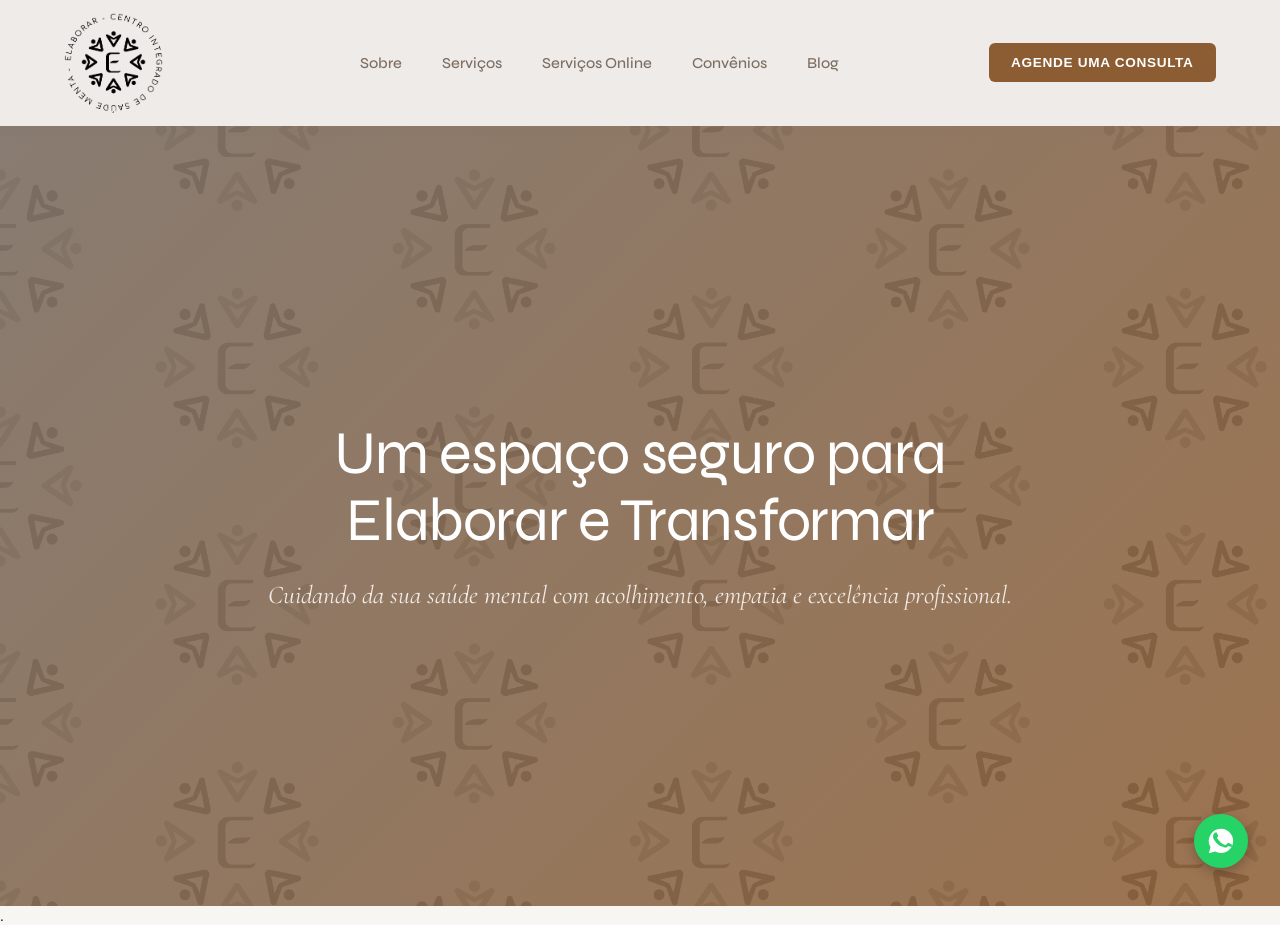
==== index.html @ 8cda6a09 "Fix formatting issue in index.html" ====
<!DOCTYPE html>
  <html lang="pt-BR">
  <head>
    <meta charset="UTF-8">
    <meta name="viewport" content="width=device-width, initial-scale=1.0">
    
    <!-- Fontes do Google -->
    <link rel="preconnect" href="https://fonts.googleapis.com">
    <link rel="preconnect" href="https://fonts.gstatic.com" crossorigin>
    <link href="https://fonts.googleapis.com/css2?family=Cormorant+Garamond:ital,wght@0,400;1,400&family=Syne:wght@400;500;700&display=swap" rel="stylesheet">
    
    <link rel="stylesheet" href="clinica.css">
  </head>
  <body>
<!-- NAVBAR PRINCIPAL -->
  <header class="navbar">
  <div class="nav-container">
    
    <!-- LOGO -->
    <a href="#" class="logo-brand">
      <img src="logo.png" alt="Logo da Clínica" class="logo-img">
    </a>

    <!-- BOTÃO HAMBÚRGUER (Aparece no mobile) -->
    <button class="hamburger-btn" id="hamburgerBtn" aria-label="Abrir Menu">
      <span></span>
      <span></span>
      <span></span>
    </button>

    <!-- CONTEÚDO DO MENU (Links + Botão) -->
    <div class="nav-content" id="navContent">
      <nav class="nav-menu">
        <div class="nav-item has-dropdown">
          <a href="#sobre" class="nav-link">Sobre</a>
          <div class="dropdown-menu">
            <a href="#a-clinica">A clínica</a>
            <a href="#profissionais">Profissionais</a>
          </div>
        </div>

        <div class="nav-item has-dropdown">
          <a href="#servicos" class="nav-link">Serviços</a>
          <div class="dropdown-menu">
            <a href="#psicoterapia">Psicoterapia</a>
            <a href="#psicanalise">Psicanálise</a>
            <a href="#psiquiatria">Psiquiatria</a>
            <a href="#avaliacao">Avaliação Neuropsicológica</a>
            <a href="#gestantes">Psicoterapia a gestantes/puérperas</a>
            <a href="#idosos">Psicoterapia a idosas</a>
            <a href="#parentalidade">Orientação a pais</a>
            <a href="#supervisao">Supervisão em psicanálise</a>
           
<div class="nav-item">
  <a href="https://linktr.ee/clinicaelaborar?utm_source=linktree_profile_share&ltsid=2f44fad0-5ec7-482d-a4d0-53eb343331c4" target="_blank" rel="noopener noreferrer" class="nav-link">
    Links Úteis
  </a>
</div>  
          </div>
        </div>

        <div class="nav-item has-dropdown">
          <a href="#servicos-online" class="nav-link">Serviços Online</a>
          <div class="dropdown-menu">
            <a href="#terapia-online">Terapia on-line</a>
            <a href="#supervisao-online">Supervisão on-line</a>
          </div>
        </div>

        <div class="nav-item"><a href="#convenios" class="nav-link">Convênios</a></div>
        <div class="nav-item"><a href="#blog" class="nav-link">Blog</a></div>
        
      </nav>

      <button class="btn-agendar" onclick="abrirModal()">AGENDE UMA CONSULTA</button>
    </div>

  </div>
</header>

  <!-- HERO SECTION -->
  <section class="hero">
    <div class="hero-bg"></div>
    <div class="hero-overlay"></div>

    <div class="hero-content">
      <h1>Um espaço seguro para Elaborar e Transformar</h1>
      <p>Cuidando da sua saúde mental com acolhimento, empatia e excelência profissional.</p>
    </div>
  </section>

  <!-- BOTÃO WHATSAPP FLUTUANTE -->
  <a href="https://api.whatsapp.com/send?phone=5573981394240" target="_blank" class="whatsapp-btn" title="WhatsApp">
    <svg viewBox="0 0 32 32" width="28" height="28" fill="currentColor">
      <path d="M16 2a13.9 13.9 0 0 0-12 21l-1.9 7 7.2-1.9A13.9 13.9 0 1 0 16 2zm8.1 19.6c-.3.9-1.8 1.7-2.5 1.8-.7.1-1.6.2-5.3-1.3-4.5-1.9-7.4-6.4-7.6-6.7-.2-.3-1.8-2.4-1.8-4.6 0-2.2 1.1-3.3 1.5-3.8.4-.5.9-.6 1.2-.6h.9c.3 0 .7 0 1 .7.3.8 1.1 2.8 1.2 3 .1.2.1.4 0 .6s-.2.4-.4.6c-.2.2-.4.4-.6.6-.2.2-.4.4-.2.8.5.8 1.8 2.8 3.8 4.6 2.6 2.3 4.8 3 5.5 3.3.4.2.8.1 1.1-.2.3-.4 1.3-1.5 1.7-2 .3-.5.7-.4 1.1-.2.4.2 2.6 1.2 3 1.4.4.2.7.3.8.5.1.4-.2 1.9-.5 2.8z"/>
    </svg>
  </a>

  <!-- MODAL DE AGENDAMENTO -->
  <div id="modalAgendamento" class="modal">
    <div class="modal-content">
      <span class="close-btn" onclick="fecharModal()">&times;</span>
      
      <h2>Agendar Consulta</h2>
      <p>Preencha os dados abaixo para iniciar o atendimento pelo WhatsApp.</p>

      <form id="formAgendamento" onsubmit="enviarParaWhatsApp(event)">
        <div class="form-row">
          <input type="text" id="nome" placeholder="Nome" required />
          <input type="email" id="email" placeholder="E-mail" required />
        </div>
        
        <div class="form-row">
          <input type="tel" id="telefone" placeholder="Telefone / WhatsApp" required />
          <input type="text" id="assunto" placeholder="Assunto" required />
        </div>

        <textarea id="mensagem" rows="4" placeholder="Descreva melhor suas dúvidas ou deixe-nos uma sugestão!" required></textarea>

        <button type="submit" class="btn-submit">Enviar mensagem</button>
      </form>
    </div>
  </div>

  <!-- JAVASCRIPT -->
  <script>
    function abrirModal() {
      document.getElementById('modalAgendamento').style.display = 'flex';
    }

    function fecharModal() {
      document.getElementById('modalAgendamento').style.display = 'none';
    }

    window.onclick = function(event) {
      const modal = document.getElementById('modalAgendamento');
      if (event.target === modal) {
        fecharModal();
      }
    };

    function enviarParaWhatsApp(event) {
      event.preventDefault();

      const numeroWhatsApp = "5573981394240";

      const nome = document.getElementById('nome').value;
      const email = document.getElementById('email').value;
      const telefone = document.getElementById('telefone').value;
      const assunto = document.getElementById('assunto').value;
      const mensagem = document.getElementById('mensagem').value;

      const textoMensagem = `*Novo Agendamento/Contato via Site*%0A%0A` +
        `*Nome:* ${nome}%0A` +
        `*E-mail:* ${email}%0A` +
        `*Telefone:* ${telefone}%0A` +
        `*Assunto:* ${assunto}%0A%0A` +
        `*Mensagem:*%0A${mensagem}`;

      const url = `https://wa.me/${numeroWhatsApp}?text=${textoMensagem}`;
      window.open(url, '_blank');

      fecharModal();
    }
  </script>
<script>
  document.addEventListener('DOMContentLoaded', () => {
    const hamburgerBtn = document.getElementById('hamburgerBtn');
    const navContent = document.getElementById('navContent');

    if (hamburgerBtn && navContent) {
      hamburgerBtn.addEventListener('click', () => {
        hamburgerBtn.classList.toggle('active');
        navContent.classList.toggle('active');
      });

      // Fecha o menu ao clicar em qualquer link (incluindo o linktree)
      const navLinks = document.querySelectorAll('.nav-link, .btn-agendar');
      navLinks.forEach(link => {
        link.addEventListener('click', () => {
          hamburgerBtn.classList.remove('active');
          navContent.classList.remove('active');
        });
      });
    } else {
      console.error('Elementos do menu hambúrguer não foram encontrados no DOM.');
    }
  });
</script>
</body>
</html>
.
---- clinica.css ----
* {
  margin: 0;
  padding: 0;
  box-sizing: border-box;
}

body {
  font-family: 'Syne', sans-serif;
  background-color: #f8f6f3; /* Fundo geral em tom creme bem suave */
  color: #3d3530;
}

/* 1. TOPBAR (FAIXA SUPERIOR) */
.topbar {
  background-color: #b5a598;
  border-bottom: 1px solid #9e8d80;
  padding: 0.6rem 0;
  font-size: 0.9rem;
  color: #ffffff;
  width: 100%;
}

.topbar-container {
  width: 100%;
  max-width: 1200px; /* Alinhado perfeitamente com a navbar */
  margin: 0 auto;
  padding: 0 1.5rem;
  display: flex;
  justify-content: space-between;
  align-items: center;
}

.topbar-info {
  display: flex;
  align-items: center;
  gap: 1rem;
}

.topbar-info a {
  color: #ffffff;
  text-decoration: none;
  font-weight: 500;
}

.topbar-social {
  display: flex;
  align-items: center;
  gap: 1rem;
}

/* 2. NAVBAR PRINCIPAL */
.navbar {
  background-color: #efebe8;
  position: sticky;
  top: 0;
  z-index: 100;
  box-shadow: 0 2px 10px rgba(124, 110, 99, 0.08);
  width: 100%;
  padding: 0.8rem 0;
}

.nav-container {
  width: 100%;
  max-width: 95%; /* Ou 100% se quiser esticar até a borda exata */
  margin: 0 auto;
  padding: 0 2rem; /* Mantém uma folga elegante nas pontas */
  display: flex;
  justify-content: space-between;
  align-items: center;
  position: relative;
}

.logo-brand {
  display: flex;
  align-items: center;
}

.logo-img {
  height: 70px;
  width: auto;
  object-fit: contain;
  display: block;
}

/* Container do menu + botão em linha no Desktop */
.nav-content {
  display: flex;
  align-items: center;
  justify-content: space-between; /* Empurra o botão pra ponta direita e os links pro centro/esquerda */
  flex: 1;
  margin-left: 3rem; /* Separa da logo */
}

.nav-menu {
  display: flex;
  align-items: center;
  gap: 2.5rem;
  list-style: none;
  margin: 0 auto;
}

.nav-item {
  position: relative;
}

.nav-link {
  text-decoration: none;
  color: #7c6e63;
  font-size: 0.92rem;
  font-weight: 500;
  white-space: nowrap;
  padding: 0.5rem 0;
  transition: color 0.2s;
}

.nav-link:hover {
  color: #8c5d33;
}

/* LOGO / ÍCONE */

/* AJUSTE PARA LOGO / MARCA D'ÁGUA EM PNG TRANSPARENTE */
.logo-brand {
  display: flex;
  align-items: center;
}

.logo-img {
  height: 100px; /* Ajuste a altura ideal para o seu cabeçalho */
  width: auto;
  object-fit: contain;
  /* Sem necessidade de mix-blend-mode! */
}
/* LINKS DE NAVEGAÇÃO */
.nav-menu {
  display: flex;
  align-items: center;
  gap: 0.5rem;
}

.nav-item {
  position: relative;
}

.nav-link {
  display: block;
  padding: 0.8rem 1rem;
  text-decoration: none;
  color: #7c6e63; /* Taupe Escuro */
  font-size: 0.95rem;
  font-weight: 500;
  transition: color 0.2s;
}

.nav-item:hover .nav-link {
  color: #8c5d33; /* Cobre / Destaque */
}

/* DROPDOWN MENU */
.dropdown-menu {
  display: none;
  position: absolute;
  top: 100%;
  left: 0;
  background-color: #efebe8;
  min-width: 240px;
  box-shadow: 0 8px 16px rgba(0,0,0,0.1);
  border-radius: 4px;
  padding: 0.5rem 0;
  z-index: 1000;
}

.has-dropdown:hover .dropdown-menu {
  display: block;
}

.dropdown-menu a {
  color: #7c6e63;
  padding: 0.6rem 1.2rem;
  text-decoration: none;
  display: block;
  font-size: 0.85rem;
  transition: background-color 0.2s;
}

.dropdown-menu a:hover {
  background-color: #e2dad5;
  color: #8c5d33;
}
/* BOTÃO AGENDE UMA CONSULTA */
.btn-agendar {
  background-color: #8c5d33;
  color: #ffffff;
  padding: 0.75rem 1.4rem;
  border-radius: 6px;
  border: none;
  font-size: 0.85rem;
  font-weight: 700;
  letter-spacing: 0.05em;
  white-space: nowrap;
  cursor: pointer;
  transition: background-color 0.2s, transform 0.2s;
}
/*Hamburger*/

.btn-agendar:hover {
  background-color: #6f4726;
  transform: translateY(-1px);
}

.hamburger-btn {
  display: none;
  flex-direction: column;
  justify-content: space-between;
  width: 28px;
  height: 20px;
  background: transparent;
  border: none;
  cursor: pointer;
  padding: 0;
  z-index: 101;
}

.hamburger-btn span {
  width: 100%;
  height: 2px;
  background-color: #7c6e63;
  border-radius: 2px;
  transition: all 0.3s ease;
}

/* MODAL DE AGENDAMENTO */
.modal {
  display: none; 
  position: fixed;
  z-index: 1000;
  inset: 0;
  background-color: rgba(0, 0, 0, 0.5);
  backdrop-filter: blur(4px);
  justify-content: center;
  align-items: center;
  padding: 1rem;
}

.modal-content {
  background-color: #f8f6f3;
  padding: 2.5rem;
  border-radius: 12px;
  max-width: 650px;
  width: 100%;
  position: relative;
  box-shadow: 0 10px 30px rgba(0,0,0,0.2);
}

.close-btn {
  position: absolute;
  top: 1rem;
  right: 1.5rem;
  font-size: 2rem;
  color: #7c6e63;
  cursor: pointer;
  line-height: 1;
}

.modal-content h2 {
  color: #7c6e63;
  margin-bottom: 0.5rem;
  font-size: 1.8rem;
}

.modal-content p {
  color: #66526e;
  font-size: 0.95rem;
  margin-bottom: 1.5rem;
}

/* FORMULÁRIO */
.form-row {
  display: flex;
  gap: 1rem;
  margin-bottom: 1rem;
}

.form-row input {
  flex: 1;
}

#formAgendamento input,
#formAgendamento textarea {
  width: 100%;
  padding: 0.85rem 1rem;
  border: 1px solid #b5a598;
  border-radius: 6px;
  background-color: #ffffff;
  font-family: inherit;
  font-size: 0.95rem;
  color: #3d3530;
  outline: none;
  transition: border-color 0.2s;
}

#formAgendamento input:focus,
#formAgendamento textarea:focus {
  border-color: #8c5d33;
}

#formAgendamento textarea {
  margin-bottom: 1.5rem;
  resize: vertical;
}

.btn-submit {
  width: 100%;
  background-color: #8c5d33;
  color: #ffffff;
  padding: 1rem;
  border: none;
  border-radius: 6px;
  font-size: 1rem;
  font-weight: 700;
  cursor: pointer;
  transition: background-color 0.2s;
}

.btn-submit:hover {
  background-color: #6f4726;
}

@media (max-width: 600px) {
  .form-row {
    flex-direction: column;
    gap: 1rem;
  }
}

.btn-agendar:hover {
  background-color: #6f4726; /* Cobre mais escuro no hover */
  transform: translateY(-1px);
}

/* 3. HERO SECTION */
.hero {
  position: relative;
  width: 100%;
  height: calc(100vh - 120px);
  display: flex;
  justify-content: center;
  align-items: center;
  text-align: center;
  overflow: hidden;
}

.hero-bg {
  position: absolute;
  inset: 0;
  background: url(background.png) center/cover no-repeat;
  filter: grayscale(100%) contrast(110%);
}

.hero-overlay {
  position: absolute;
  inset: 0;
  /* Overlay em gradiente usando as novas cores terrosas */
  background: linear-gradient(135deg, rgba(124, 110, 99, 0.9) 0%, rgba(140, 93, 51, 0.85) 100%);
}

.hero-content {
  position: relative;
  z-index: 2;
  padding: 0 2rem;
  max-width: 900px;
  color: #ffffff;
}

.hero-content h1 {
  font-size: 3.8rem;
  font-weight: 400;
  letter-spacing: -0.02em;
  margin-bottom: 1.5rem;
  line-height: 1.1;
}

.hero-content p {
  font-family: 'Cormorant Garamond', serif;
  font-style: italic;
  font-size: 1.6rem;
  color: #f1eae4;
}

/* 4. BOTÃO WHATSAPP */
.whatsapp-btn {
  position: fixed;
  bottom: 2rem;
  right: 2rem;
  width: 54px;
  height: 54px;
  background-color: #25d366;
  color: #fff;
  border-radius: 50%;
  display: flex;
  justify-content: center;
  align-items: center;
  box-shadow: 0 4px 12px rgba(0, 0, 0, 0.25);
  z-index: 80;
}



/* ==========================================
   RESPONSIVIDADE (MENU HAMBÚRGUER A PARTIR DE 1100PX)
   ========================================== */
   /* IMPEDIR O BOTÃO DE ENCOLHER OU FORÇAR QUEBRA */
   
.btn-agendar {
  flex-shrink: 0;
}

@media (max-width: 1100px) {
  .topbar-info span:first-child,
  .divider-dot,
  .topbar-social {
    display: none;
  }

  .topbar-container {
    justify-content: center;
  }

  .topbar-info {
    gap: 0.8rem;
    font-size: 0.8rem;
  }

  /* Exibe o Botão Hambúrguer */
  .hamburger-btn {
    display: flex;
  }

  /* Esconde e Transforma a NavContent em Menu Mobile Dropdown */
  .nav-content {
    display: none;
    position: absolute;
    top: 100%;
    left: 0;
    width: 100%;
    background-color: #efebe8;
    flex-direction: column;
    padding: 1.5rem;
    box-shadow: 0 10px 20px rgba(0,0,0,0.12);
    gap: 1.2rem;
    border-top: 1px solid #e2dad5;
    margin-left: 0;
  }

  .nav-content.active {
    display: flex;
  }

  .nav-menu {
    flex-direction: column;
    width: 100%;
    gap: 0.8rem;
    margin: 0;
  }

  .nav-item {
    width: 100%;
    text-align: center;
  }

  .nav-link {
    font-size: 1rem;
    display: block;
    padding: 0.4rem 0;
  }

  .dropdown-menu {
    position: static;
    box-shadow: none;
    background-color: #e7e1dc;
    margin-top: 0.4rem;
    border-radius: 6px;
  }

  .btn-agendar {
    width: 100%;
    max-width: 300px;
    margin: 0.5rem auto 0 auto;
    text-align: center;
  }

  /* Animação do ícone X */
  .hamburger-btn.active span:nth-child(1) {
    transform: translateY(9px) rotate(45deg);
  }

  .hamburger-btn.active span:nth-child(2) {
    opacity: 0;
  }

  .hamburger-btn.active span:nth-child(3) {
    transform: translateY(-9px) rotate(-45deg);
  }
}
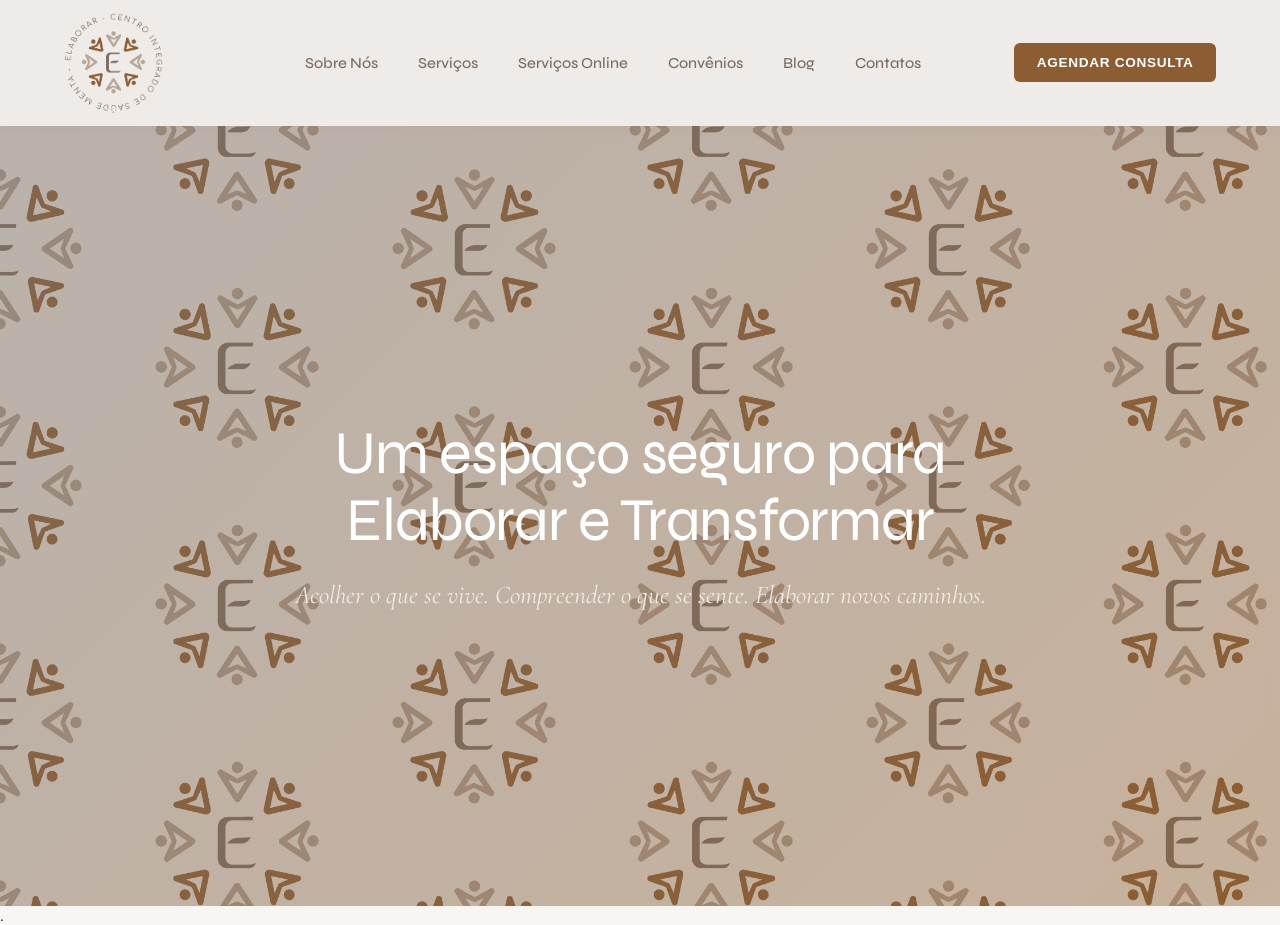
==== commit 9d230674: "Protótipo 5 Sobre Nós feito, mais algumas melhorias visuais no site. Falta: Serviços Perguntas Frequ" ====
--- a/index.html
+++ b/index.html
@@ -13,12 +13,12 @@
   </head>
   <body>
 <!-- NAVBAR PRINCIPAL -->
-  <header class="navbar">
+<header class="navbar">
   <div class="nav-container">
     
     <!-- LOGO -->
-    <a href="#" class="logo-brand">
-      <img src="logo.png" alt="Logo da Clínica" class="logo-img">
+    <a href="index.html" class="logo-brand">
+      <img src="imagenssite/logo.png" alt="Logo da Clínica" class="logo-img">
     </a>
 
     <!-- BOTÃO HAMBÚRGUER (Aparece no mobile) -->
@@ -31,53 +31,61 @@
     <!-- CONTEÚDO DO MENU (Links + Botão) -->
     <div class="nav-content" id="navContent">
       <nav class="nav-menu">
+        
+        <!-- 1. Menu SOBRE NÓS -->
         <div class="nav-item has-dropdown">
-          <a href="#sobre" class="nav-link">Sobre</a>
+          <a href="javascript:void(0)" class="nav-link">Sobre Nós</a>
           <div class="dropdown-menu">
-            <a href="#a-clinica">A clínica</a>
-            <a href="#profissionais">Profissionais</a>
+            <a href="sobre.html#a-clinica">A clínica</a>
+            <a href="sobre.html#profissionais">Profissionais</a>
           </div>
         </div>
 
+        <!-- 2. Menu SERVIÇOS -->
         <div class="nav-item has-dropdown">
-          <a href="#servicos" class="nav-link">Serviços</a>
+          <a href="javascript:void(0)" class="nav-link">Serviços</a>
           <div class="dropdown-menu">
-            <a href="#psicoterapia">Psicoterapia</a>
-            <a href="#psicanalise">Psicanálise</a>
-            <a href="#psiquiatria">Psiquiatria</a>
-            <a href="#avaliacao">Avaliação Neuropsicológica</a>
-            <a href="#gestantes">Psicoterapia a gestantes/puérperas</a>
-            <a href="#idosos">Psicoterapia a idosas</a>
-            <a href="#parentalidade">Orientação a pais</a>
-            <a href="#supervisao">Supervisão em psicanálise</a>
-           
-<div class="nav-item">
-  <a href="https://linktr.ee/clinicaelaborar?utm_source=linktree_profile_share&ltsid=2f44fad0-5ec7-482d-a4d0-53eb343331c4" target="_blank" rel="noopener noreferrer" class="nav-link">
-    Links Úteis
-  </a>
-</div>  
+            <a href="servicos.html#psicoterapia">Psicoterapia</a>
+            <a href="servicos.html#psicanalise">Psicanálise</a>
+            <a href="servicos.html#psiquiatria">Psiquiatria</a>
+            <a href="servicos.html#avaliacao">Avaliação Neuropsicológica</a>
+            <a href="servicos.html#gestantes">Psicoterapia a gestantes/puérperas</a>
+            <a href="servicos.html#idosos">Psicoterapia a idosas</a>
+            <a href="servicos.html#parentalidade">Orientação a pais</a>
+            <a href="servicos.html#supervisao">Supervisão em psicanálise</a>
           </div>
         </div>
 
+        <!-- 3. Menu SERVIÇOS ONLINE -->
         <div class="nav-item has-dropdown">
-          <a href="#servicos-online" class="nav-link">Serviços Online</a>
+          <a href="javascript:void(0)" class="nav-link">Serviços Online</a>
           <div class="dropdown-menu">
-            <a href="#terapia-online">Terapia on-line</a>
-            <a href="#supervisao-online">Supervisão on-line</a>
+            <a href="servicos-online.html#terapia-online">Terapia on-line</a>
+            <a href="servicos-online.html#supervisao-online">Supervisão on-line</a>
           </div>
         </div>
 
-        <div class="nav-item"><a href="#convenios" class="nav-link">Convênios</a></div>
-        <div class="nav-item"><a href="#blog" class="nav-link">Blog</a></div>
+        <!-- 4. OUTROS LINKS -->
+        <div class="nav-item">
+          <a href="#convenios" class="nav-link">Convênios</a>
+        </div>
         
+        <div class="nav-item">
+          <a href="#blog" class="nav-link">Blog</a>
+        </div>
+
+        <div class="nav-item">
+          <a href="https://linktr.ee/clinicaelaborar" target="_blank" rel="noopener noreferrer" class="nav-link">Contatos</a>
+        </div>
+
       </nav>
 
-      <button class="btn-agendar" onclick="abrirModal()">AGENDE UMA CONSULTA</button>
+      <!-- BOTÃO DE AÇÃO -->
+      <button class="btn-agendar" onclick="abrirModal()">AGENDAR CONSULTA</button>
     </div>
 
   </div>
 </header>
-
   <!-- HERO SECTION -->
   <section class="hero">
     <div class="hero-bg"></div>
@@ -85,16 +93,9 @@
 
     <div class="hero-content">
       <h1>Um espaço seguro para Elaborar e Transformar</h1>
-      <p>Cuidando da sua saúde mental com acolhimento, empatia e excelência profissional.</p>
+      <p>Acolher o que se vive. Compreender o que se sente. Elaborar novos caminhos.</p>
     </div>
   </section>
-
-  <!-- BOTÃO WHATSAPP FLUTUANTE -->
-  <a href="https://api.whatsapp.com/send?phone=5573981394240" target="_blank" class="whatsapp-btn" title="WhatsApp">
-    <svg viewBox="0 0 32 32" width="28" height="28" fill="currentColor">
-      <path d="M16 2a13.9 13.9 0 0 0-12 21l-1.9 7 7.2-1.9A13.9 13.9 0 1 0 16 2zm8.1 19.6c-.3.9-1.8 1.7-2.5 1.8-.7.1-1.6.2-5.3-1.3-4.5-1.9-7.4-6.4-7.6-6.7-.2-.3-1.8-2.4-1.8-4.6 0-2.2 1.1-3.3 1.5-3.8.4-.5.9-.6 1.2-.6h.9c.3 0 .7 0 1 .7.3.8 1.1 2.8 1.2 3 .1.2.1.4 0 .6s-.2.4-.4.6c-.2.2-.4.4-.6.6-.2.2-.4.4-.2.8.5.8 1.8 2.8 3.8 4.6 2.6 2.3 4.8 3 5.5 3.3.4.2.8.1 1.1-.2.3-.4 1.3-1.5 1.7-2 .3-.5.7-.4 1.1-.2.4.2 2.6 1.2 3 1.4.4.2.7.3.8.5.1.4-.2 1.9-.5 2.8z"/>
-    </svg>
-  </a>
 
   <!-- MODAL DE AGENDAMENTO -->
   <div id="modalAgendamento" class="modal">
--- a/clinica.css
+++ b/clinica.css
@@ -6,13 +6,13 @@
 
 body {
   font-family: 'Syne', sans-serif;
-  background-color: #f8f6f3; /* Fundo geral em tom creme bem suave */
+  background-color: #f8f6f3; 
   color: #3d3530;
 }
 
 /* 1. TOPBAR (FAIXA SUPERIOR) */
 .topbar {
-  background-color: #b5a598;
+  background-color:#FFFDD0;
   border-bottom: 1px solid #9e8d80;
   padding: 0.6rem 0;
   font-size: 0.9rem;
@@ -22,7 +22,7 @@
 
 .topbar-container {
   width: 100%;
-  max-width: 1200px; /* Alinhado perfeitamente com a navbar */
+  max-width: 1200px; 
   margin: 0 auto;
   padding: 0 1.5rem;
   display: flex;
@@ -47,6 +47,8 @@
   align-items: center;
   gap: 1rem;
 }
+
+
 
 /* 2. NAVBAR PRINCIPAL */
 .navbar {
@@ -61,9 +63,9 @@
 
 .nav-container {
   width: 100%;
-  max-width: 95%; /* Ou 100% se quiser esticar até a borda exata */
+  max-width: 95%; 
   margin: 0 auto;
-  padding: 0 2rem; /* Mantém uma folga elegante nas pontas */
+  padding: 0 2rem; 
   display: flex;
   justify-content: space-between;
   align-items: center;
@@ -86,9 +88,9 @@
 .nav-content {
   display: flex;
   align-items: center;
-  justify-content: space-between; /* Empurra o botão pra ponta direita e os links pro centro/esquerda */
+  justify-content: space-between; 
   flex: 1;
-  margin-left: 3rem; /* Separa da logo */
+  margin-left: 3rem; 
 }
 
 .nav-menu {
@@ -126,10 +128,10 @@
 }
 
 .logo-img {
-  height: 100px; /* Ajuste a altura ideal para o seu cabeçalho */
+  height: 100px; 
   width: auto;
   object-fit: contain;
-  /* Sem necessidade de mix-blend-mode! */
+  
 }
 /* LINKS DE NAVEGAÇÃO */
 .nav-menu {
@@ -154,6 +156,206 @@
 
 .nav-item:hover .nav-link {
   color: #8c5d33; /* Cobre / Destaque */
+}
+
+/* --- ESTILOS DA PÁGINA SOBRE NÓS E SEÇÕES --- */
+
+/* Ajusta o deslize da tela para não cobrir o título sob a Navbar */
+.secao-pagina {
+  scroll-margin-top: 80px; 
+  padding: 80px 20px;
+  background-color: #fcfbf9;
+}
+
+/* Intercala o fundo bege claro para dar destaque visual */
+.fundo-diferente {
+  background-color: #f4efe9;
+}
+
+.container-secao {
+  max-width: 1600px;
+  margin: 0 auto;
+  display: flex;
+  align-items: center;
+  gap: 50px;
+}
+
+.flex-coluna {
+  flex-direction: column;
+}
+
+.texto-secao {
+  flex: 1;
+}
+
+.subtitulo-secao {
+  font-family: 'Syne', sans-serif;
+  font-size: 16px;
+  text-transform: uppercase;
+  letter-spacing: 2px;
+  color: #a67c52;
+  font-weight: 700;
+  display: block;
+  margin-bottom: 10px;
+}
+
+.texto-secao h2, .texto-centralizado h2 {
+  font-family: 'Cormorant Garamond', serif;
+  font-size: 38px;
+  color: #554d46;
+  margin-bottom: 20px;
+}
+
+.texto-secao p, .texto-centralizado p {
+  font-size: 18px;
+  line-height: 1.8;
+  color: #665e56;
+  margin-bottom: 15px;
+}
+
+.texto-centralizado {
+  text-align: center;
+  max-width: 700px;
+  margin-bottom: 40px;
+}
+
+.imagem-secao {
+  flex: 1;
+  text-align: center;
+}
+
+.img-destaque {
+  width: 100%;
+  max-width: 450px;
+  border-radius: 12px;
+  box-shadow: 0 10px 25px rgba(0,0,0,0.08);
+
+ 
+  mix-blend-mode: multiply; 
+  
+
+  opacity: 0.75; 
+
+  
+  box-shadow: none; 
+}
+
+#sobre-nos {
+    padding: 60px 20px;
+    text-align: center;
+    max-width: 1200px;
+    margin: 0 auto;
+}
+
+.introducao-clinica {
+    margin-bottom: 40px;
+    color: #555;
+}
+
+.equipe-container {
+    display: flex;
+    flex-wrap: wrap; /* Faz quebrar a linha no celular */
+    justify-content: center;
+    gap: 30px; /* Espaço entre as pessoas */
+}
+
+.membro-equipe {
+    flex: 1;
+    min-width: 280px; /* Não deixa ficar espremido */
+    max-width: 350px;
+    background-color: #f9f9f9;
+    padding: 20px;
+    border-radius: 8px;
+    box-shadow: 0 4px 6px rgba(0,0,0,0.05);
+}
+
+.membro-equipe img {
+    width: 150px;
+    height: 150px;
+    border-radius: 50%; /* Deixa a foto redonda */
+    object-fit: cover; /* Não distorce a imagem */
+    margin-bottom: 15px;
+}
+
+.membro-equipe h3 {
+    margin: 10px 0 5px 0;
+}
+
+.membro-equipe .cargo {
+    font-weight: bold;
+    color: #007680; /* Cor de destaque da clínica */
+    display: block;
+    margin-bottom: 15px;
+}
+
+/* --- GRID E CARDS DOS PROFISSIONAIS --- */
+.grid-profissionais {
+  display: flex; 
+  flex-wrap: wrap;
+  justify-content: center;
+  gap: 20px;
+  width: 100%;
+  max-width: 1280px;         /* Aumentamos a área máxima para caber mais elementos */
+  margin: 0 auto;
+}
+
+
+.card-profissional {
+  background: #ffffff;
+  padding: 35px 30px;
+  border-radius: 12px;
+  
+  flex: 1 1 420px;
+  max-width: 460px;
+  
+  text-align: center;
+  box-shadow: 0 5px 15px rgba(0, 0, 0, 0.04);
+  transition: transform 0.3s ease, box-shadow 0.3s ease;
+}
+
+.card-profissional:hover {
+  transform: translateY(-5px);
+  box-shadow: 0 10px 20px rgba(0,0,0,0.08);
+}
+
+.foto-perfil {
+  width: 250px;
+  height: 250px;
+  border-radius: 50%;
+  object-fit: cover;
+  margin-bottom: 15px;
+  border: 3px solid #f4efe9;
+}
+
+.card-profissional h3 {
+  font-family: 'Cormorant Garamond', serif;
+  font-size: 24px;
+  color: #554d46;
+  margin-bottom: 5px;
+}
+
+.cargo-tag {
+  display: inline-block;
+  font-size: 20px;
+  color: #a67c52;
+  font-weight: 700;
+  margin-bottom: 18px;
+}
+
+.card-profissional p {
+  font-size: 15px;
+  line-height: 1.7;
+  color: #665e56;
+  text-align: center;          
+  margin-top: 15px;
+}
+
+/* Responsividade para celular */
+@media (max-width: 768px) {
+  .container-secao {
+    flex-direction: column;
+    gap: 30px;
+  }
 }
 
 /* DROPDOWN MENU */
@@ -326,6 +528,7 @@
   background-color: #6f4726;
 }
 
+
 @media (max-width: 600px) {
   .form-row {
     flex-direction: column;
@@ -353,15 +556,15 @@
 .hero-bg {
   position: absolute;
   inset: 0;
-  background: url(background.png) center/cover no-repeat;
-  filter: grayscale(100%) contrast(110%);
+  background: url(imagenssite/background.png) center/cover no-repeat;
+  
 }
 
 .hero-overlay {
   position: absolute;
   inset: 0;
-  /* Overlay em gradiente usando as novas cores terrosas */
-  background: linear-gradient(135deg, rgba(124, 110, 99, 0.9) 0%, rgba(140, 93, 51, 0.85) 100%);
+  
+  background: linear-gradient(135deg, rgba(124, 110, 99, 0.5) 0%, rgba(140, 93, 51, 0.45) 100%);
 }
 
 .hero-content {
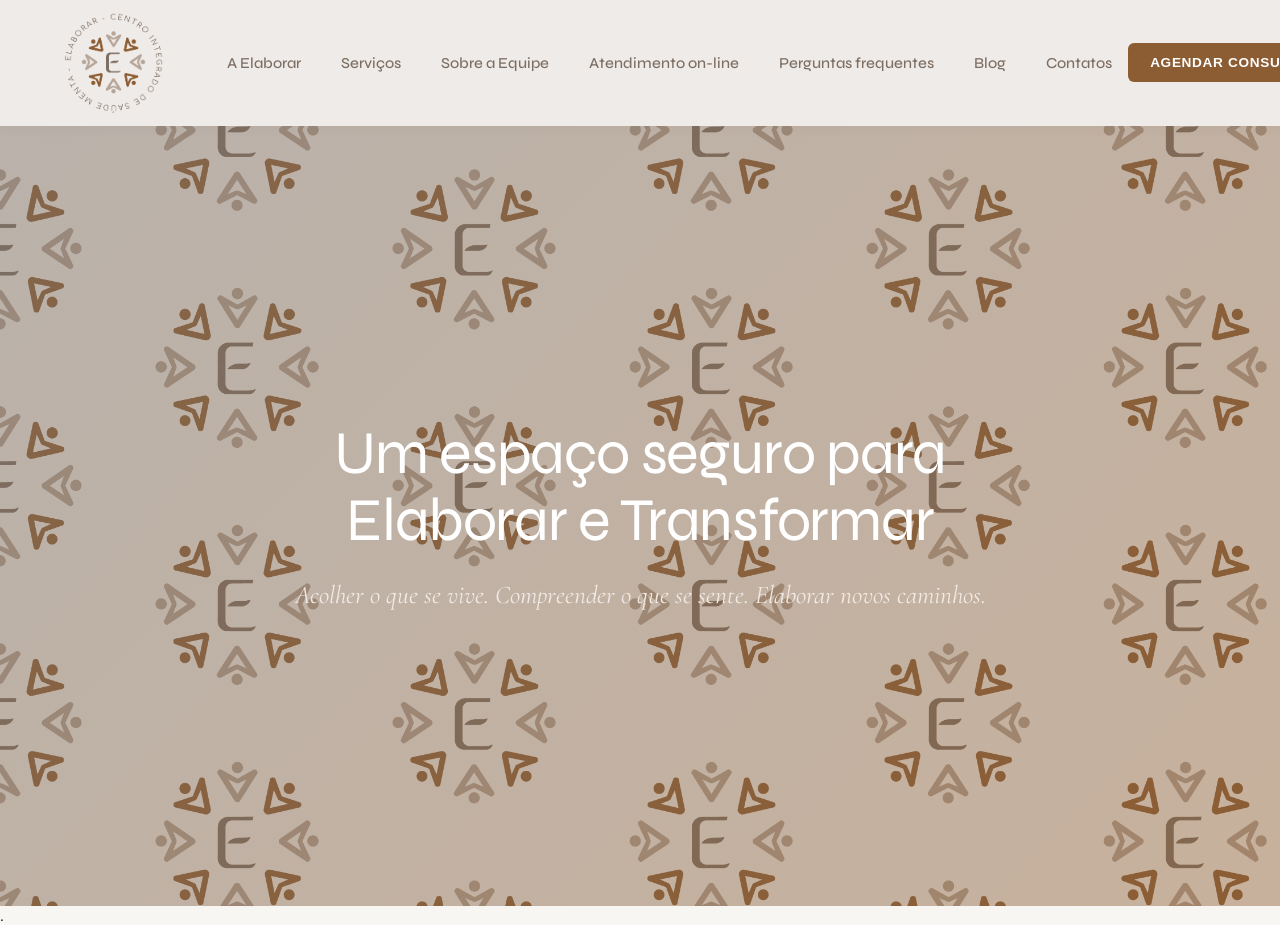
==== commit 6d5e4885: "prototipo 6 Mudanças em todas as abas. Ainda falta slideshow na home" ====
--- a/index.html
+++ b/index.html
@@ -15,75 +15,39 @@
 <!-- NAVBAR PRINCIPAL -->
 <header class="navbar">
   <div class="nav-container">
-    
-    <!-- LOGO -->
     <a href="index.html" class="logo-brand">
-      <img src="imagenssite/logo.png" alt="Logo da Clínica" class="logo-img">
+      <img src="imagenssite/logo.png" alt="Logo Elaborar" class="logo-img">
     </a>
 
-    <!-- BOTÃO HAMBÚRGUER (Aparece no mobile) -->
-    <button class="hamburger-btn" id="hamburgerBtn" aria-label="Abrir Menu">
-      <span></span>
-      <span></span>
-      <span></span>
+    <button class="hamburger-btn" id="hamburgerBtn" aria-label="Menu">
+      <span></span><span></span><span></span>
     </button>
-
-    <!-- CONTEÚDO DO MENU (Links + Botão) -->
+<!-- Navbar Unificada -->
     <div class="nav-content" id="navContent">
       <nav class="nav-menu">
-        
-        <!-- 1. Menu SOBRE NÓS -->
+        <a href="sobre.html#a-clinica" class="nav-link">A Elaborar</a>
+
         <div class="nav-item has-dropdown">
-          <a href="javascript:void(0)" class="nav-link">Sobre Nós</a>
-          <div class="dropdown-menu">
-            <a href="sobre.html#a-clinica">A clínica</a>
-            <a href="sobre.html#profissionais">Profissionais</a>
-          </div>
-        </div>
-
-        <!-- 2. Menu SERVIÇOS -->
-        <div class="nav-item has-dropdown">
-          <a href="javascript:void(0)" class="nav-link">Serviços</a>
+          <a href="servicos.html" class="nav-link">Serviços</a>
           <div class="dropdown-menu">
             <a href="servicos.html#psicoterapia">Psicoterapia</a>
             <a href="servicos.html#psicanalise">Psicanálise</a>
             <a href="servicos.html#psiquiatria">Psiquiatria</a>
             <a href="servicos.html#avaliacao">Avaliação Neuropsicológica</a>
-            <a href="servicos.html#gestantes">Psicoterapia a gestantes/puérperas</a>
-            <a href="servicos.html#idosos">Psicoterapia a idosas</a>
-            <a href="servicos.html#parentalidade">Orientação a pais</a>
-            <a href="servicos.html#supervisao">Supervisão em psicanálise</a>
+            <a href="servicos.html#orientacao-parental">Orientação Parental</a>
           </div>
         </div>
 
-        <!-- 3. Menu SERVIÇOS ONLINE -->
-        <div class="nav-item has-dropdown">
-          <a href="javascript:void(0)" class="nav-link">Serviços Online</a>
-          <div class="dropdown-menu">
-            <a href="servicos-online.html#terapia-online">Terapia on-line</a>
-            <a href="servicos-online.html#supervisao-online">Supervisão on-line</a>
-          </div>
-        </div>
-
-        <!-- 4. OUTROS LINKS -->
-        <div class="nav-item">
-          <a href="#convenios" class="nav-link">Convênios</a>
-        </div>
-        
-        <div class="nav-item">
-          <a href="#blog" class="nav-link">Blog</a>
-        </div>
-
-        <div class="nav-item">
-          <a href="https://linktr.ee/clinicaelaborar" target="_blank" rel="noopener noreferrer" class="nav-link">Contatos</a>
-        </div>
-
+        <a href="sobre.html#profissionais" class="nav-link">Sobre a Equipe</a>
+        <a href="atendimento.html" class="nav-link">Atendimento on-line</a>
+        <a href="perguntas.html" class="nav-link">Perguntas frequentes</a>
+        <a href="blog.html" class="nav-link">Blog</a>
+        <a href="contatos.html" class="nav-link">Contatos</a>
       </nav>
-
       <!-- BOTÃO DE AÇÃO -->
       <button class="btn-agendar" onclick="abrirModal()">AGENDAR CONSULTA</button>
+
     </div>
-
   </div>
 </header>
   <!-- HERO SECTION -->
@@ -103,7 +67,7 @@
       <span class="close-btn" onclick="fecharModal()">&times;</span>
       
       <h2>Agendar Consulta</h2>
-      <p>Preencha os dados abaixo para iniciar o atendimento pelo WhatsApp.</p>
+      <p>Entre em contato com a Elaborar para consultar horários disponíveis, conhecer as modalidades de atendimento e realizar seu agendamento. </p>
 
       <form id="formAgendamento" onsubmit="enviarParaWhatsApp(event)">
         <div class="form-row">
@@ -164,30 +128,6 @@
       fecharModal();
     }
   </script>
-<script>
-  document.addEventListener('DOMContentLoaded', () => {
-    const hamburgerBtn = document.getElementById('hamburgerBtn');
-    const navContent = document.getElementById('navContent');
-
-    if (hamburgerBtn && navContent) {
-      hamburgerBtn.addEventListener('click', () => {
-        hamburgerBtn.classList.toggle('active');
-        navContent.classList.toggle('active');
-      });
-
-      // Fecha o menu ao clicar em qualquer link (incluindo o linktree)
-      const navLinks = document.querySelectorAll('.nav-link, .btn-agendar');
-      navLinks.forEach(link => {
-        link.addEventListener('click', () => {
-          hamburgerBtn.classList.remove('active');
-          navContent.classList.remove('active');
-        });
-      });
-    } else {
-      console.error('Elementos do menu hambúrguer não foram encontrados no DOM.');
-    }
-  });
-</script>
 </body>
 </html>
 .
--- a/clinica.css
+++ b/clinica.css
@@ -1,3 +1,6 @@
+/* ==========================================
+   RESET & BASE
+   ========================================== */
 * {
   margin: 0;
   padding: 0;
@@ -10,9 +13,11 @@
   color: #3d3530;
 }
 
-/* 1. TOPBAR (FAIXA SUPERIOR) */
+/* ==========================================
+   1. TOPBAR (FAIXA SUPERIOR)
+   ========================================== */
 .topbar {
-  background-color:#FFFDD0;
+  background-color: #FFFDD0;
   border-bottom: 1px solid #9e8d80;
   padding: 0.6rem 0;
   font-size: 0.9rem;
@@ -48,9 +53,9 @@
   gap: 1rem;
 }
 
-
-
-/* 2. NAVBAR PRINCIPAL */
+/* ==========================================
+   2. NAVBAR PRINCIPAL
+   ========================================== */
 .navbar {
   background-color: #efebe8;
   position: sticky;
@@ -72,19 +77,20 @@
   position: relative;
 }
 
+/* Logo / Ícone */
 .logo-brand {
   display: flex;
   align-items: center;
 }
 
 .logo-img {
-  height: 70px;
+  height: 100px;
   width: auto;
   object-fit: contain;
   display: block;
 }
 
-/* Container do menu + botão em linha no Desktop */
+/* Container de Navegação */
 .nav-content {
   display: flex;
   align-items: center;
@@ -93,51 +99,13 @@
   margin-left: 3rem; 
 }
 
+/* Links de Navegação */
 .nav-menu {
   display: flex;
   align-items: center;
-  gap: 2.5rem;
+  gap: 0.5rem;
   list-style: none;
   margin: 0 auto;
-}
-
-.nav-item {
-  position: relative;
-}
-
-.nav-link {
-  text-decoration: none;
-  color: #7c6e63;
-  font-size: 0.92rem;
-  font-weight: 500;
-  white-space: nowrap;
-  padding: 0.5rem 0;
-  transition: color 0.2s;
-}
-
-.nav-link:hover {
-  color: #8c5d33;
-}
-
-/* LOGO / ÍCONE */
-
-/* AJUSTE PARA LOGO / MARCA D'ÁGUA EM PNG TRANSPARENTE */
-.logo-brand {
-  display: flex;
-  align-items: center;
-}
-
-.logo-img {
-  height: 100px; 
-  width: auto;
-  object-fit: contain;
-  
-}
-/* LINKS DE NAVEGAÇÃO */
-.nav-menu {
-  display: flex;
-  align-items: center;
-  gap: 0.5rem;
 }
 
 .nav-item {
@@ -148,217 +116,19 @@
   display: block;
   padding: 0.8rem 1rem;
   text-decoration: none;
-  color: #7c6e63; /* Taupe Escuro */
+  color: #7c6e63;
   font-size: 0.95rem;
   font-weight: 500;
+  white-space: nowrap;
   transition: color 0.2s;
 }
 
+.nav-link:hover,
 .nav-item:hover .nav-link {
-  color: #8c5d33; /* Cobre / Destaque */
-}
-
-/* --- ESTILOS DA PÁGINA SOBRE NÓS E SEÇÕES --- */
-
-/* Ajusta o deslize da tela para não cobrir o título sob a Navbar */
-.secao-pagina {
-  scroll-margin-top: 80px; 
-  padding: 80px 20px;
-  background-color: #fcfbf9;
-}
-
-/* Intercala o fundo bege claro para dar destaque visual */
-.fundo-diferente {
-  background-color: #f4efe9;
-}
-
-.container-secao {
-  max-width: 1600px;
-  margin: 0 auto;
-  display: flex;
-  align-items: center;
-  gap: 50px;
-}
-
-.flex-coluna {
-  flex-direction: column;
-}
-
-.texto-secao {
-  flex: 1;
-}
-
-.subtitulo-secao {
-  font-family: 'Syne', sans-serif;
-  font-size: 16px;
-  text-transform: uppercase;
-  letter-spacing: 2px;
-  color: #a67c52;
-  font-weight: 700;
-  display: block;
-  margin-bottom: 10px;
-}
-
-.texto-secao h2, .texto-centralizado h2 {
-  font-family: 'Cormorant Garamond', serif;
-  font-size: 38px;
-  color: #554d46;
-  margin-bottom: 20px;
-}
-
-.texto-secao p, .texto-centralizado p {
-  font-size: 18px;
-  line-height: 1.8;
-  color: #665e56;
-  margin-bottom: 15px;
-}
-
-.texto-centralizado {
-  text-align: center;
-  max-width: 700px;
-  margin-bottom: 40px;
-}
-
-.imagem-secao {
-  flex: 1;
-  text-align: center;
-}
-
-.img-destaque {
-  width: 100%;
-  max-width: 450px;
-  border-radius: 12px;
-  box-shadow: 0 10px 25px rgba(0,0,0,0.08);
-
- 
-  mix-blend-mode: multiply; 
-  
-
-  opacity: 0.75; 
-
-  
-  box-shadow: none; 
-}
-
-#sobre-nos {
-    padding: 60px 20px;
-    text-align: center;
-    max-width: 1200px;
-    margin: 0 auto;
-}
-
-.introducao-clinica {
-    margin-bottom: 40px;
-    color: #555;
-}
-
-.equipe-container {
-    display: flex;
-    flex-wrap: wrap; /* Faz quebrar a linha no celular */
-    justify-content: center;
-    gap: 30px; /* Espaço entre as pessoas */
-}
-
-.membro-equipe {
-    flex: 1;
-    min-width: 280px; /* Não deixa ficar espremido */
-    max-width: 350px;
-    background-color: #f9f9f9;
-    padding: 20px;
-    border-radius: 8px;
-    box-shadow: 0 4px 6px rgba(0,0,0,0.05);
-}
-
-.membro-equipe img {
-    width: 150px;
-    height: 150px;
-    border-radius: 50%; /* Deixa a foto redonda */
-    object-fit: cover; /* Não distorce a imagem */
-    margin-bottom: 15px;
-}
-
-.membro-equipe h3 {
-    margin: 10px 0 5px 0;
-}
-
-.membro-equipe .cargo {
-    font-weight: bold;
-    color: #007680; /* Cor de destaque da clínica */
-    display: block;
-    margin-bottom: 15px;
-}
-
-/* --- GRID E CARDS DOS PROFISSIONAIS --- */
-.grid-profissionais {
-  display: flex; 
-  flex-wrap: wrap;
-  justify-content: center;
-  gap: 20px;
-  width: 100%;
-  max-width: 1280px;         /* Aumentamos a área máxima para caber mais elementos */
-  margin: 0 auto;
-}
-
-
-.card-profissional {
-  background: #ffffff;
-  padding: 35px 30px;
-  border-radius: 12px;
-  
-  flex: 1 1 420px;
-  max-width: 460px;
-  
-  text-align: center;
-  box-shadow: 0 5px 15px rgba(0, 0, 0, 0.04);
-  transition: transform 0.3s ease, box-shadow 0.3s ease;
-}
-
-.card-profissional:hover {
-  transform: translateY(-5px);
-  box-shadow: 0 10px 20px rgba(0,0,0,0.08);
-}
-
-.foto-perfil {
-  width: 250px;
-  height: 250px;
-  border-radius: 50%;
-  object-fit: cover;
-  margin-bottom: 15px;
-  border: 3px solid #f4efe9;
-}
-
-.card-profissional h3 {
-  font-family: 'Cormorant Garamond', serif;
-  font-size: 24px;
-  color: #554d46;
-  margin-bottom: 5px;
-}
-
-.cargo-tag {
-  display: inline-block;
-  font-size: 20px;
-  color: #a67c52;
-  font-weight: 700;
-  margin-bottom: 18px;
-}
-
-.card-profissional p {
-  font-size: 15px;
-  line-height: 1.7;
-  color: #665e56;
-  text-align: center;          
-  margin-top: 15px;
-}
-
-/* Responsividade para celular */
-@media (max-width: 768px) {
-  .container-secao {
-    flex-direction: column;
-    gap: 30px;
-  }
-}
-
-/* DROPDOWN MENU */
+  color: #8c5d33;
+}
+
+/* Dropdown Menu */
 .dropdown-menu {
   display: none;
   position: absolute;
@@ -389,7 +159,8 @@
   background-color: #e2dad5;
   color: #8c5d33;
 }
-/* BOTÃO AGENDE UMA CONSULTA */
+
+/* Botão Agender Consulta */
 .btn-agendar {
   background-color: #8c5d33;
   color: #ffffff;
@@ -401,15 +172,16 @@
   letter-spacing: 0.05em;
   white-space: nowrap;
   cursor: pointer;
+  flex-shrink: 0;
   transition: background-color 0.2s, transform 0.2s;
 }
-/*Hamburger*/
 
 .btn-agendar:hover {
   background-color: #6f4726;
   transform: translateY(-1px);
 }
 
+/* Hambúrguer */
 .hamburger-btn {
   display: none;
   flex-direction: column;
@@ -431,7 +203,803 @@
   transition: all 0.3s ease;
 }
 
-/* MODAL DE AGENDAMENTO */
+/* ==========================================
+   3. HERO SECTION
+   ========================================== */
+.hero {
+  position: relative;
+  width: 100%;
+  height: calc(100vh - 120px);
+  display: flex;
+  justify-content: center;
+  align-items: center;
+  text-align: center;
+  overflow: hidden;
+}
+
+.hero-bg {
+  position: absolute;
+  inset: 0;
+  background: url(imagenssite/background.png) center/cover no-repeat;
+}
+
+.hero-overlay {
+  position: absolute;
+  inset: 0;
+  background: linear-gradient(135deg, rgba(124, 110, 99, 0.5) 0%, rgba(140, 93, 51, 0.45) 100%);
+}
+
+.hero-content {
+  position: relative;
+  z-index: 2;
+  padding: 0 2rem;
+  max-width: 900px;
+  color: #ffffff;
+}
+
+.hero-content h1 {
+  font-size: 3.8rem;
+  font-weight: 400;
+  letter-spacing: -0.02em;
+  margin-bottom: 1.5rem;
+  line-height: 1.1;
+}
+
+.hero-content p {
+  font-family: 'Cormorant Garamond', serif;
+  font-style: italic;
+  font-size: 1.6rem;
+  color: #f1eae4;
+}
+
+/* ==========================================
+   4. SEÇÕES DE PÁGINAS E SOBRE NÓS
+   ========================================== */
+.secao-pagina {
+  scroll-margin-top: 80px; 
+  padding: 80px 20px;
+  background-color: #fcfbf9;
+}
+
+.fundo-diferente {
+  background-color: #f4efe9;
+}
+
+.container-secao {
+  max-width: 1600px;
+  margin: 0 auto;
+  display: flex;
+  align-items: center;
+  gap: 50px;
+}
+
+.flex-coluna {
+  flex-direction: column;
+}
+
+.texto-secao {
+  flex: 1;
+}
+
+.subtitulo-secao {
+  font-family: 'Syne', sans-serif;
+  font-size: 16px;
+  text-transform: uppercase;
+  letter-spacing: 2px;
+  color: #a67c52;
+  font-weight: 700;
+  display: block;
+  margin-bottom: 10px;
+}
+
+.texto-secao h2, .texto-centralizado h2 {
+  font-family: 'Cormorant Garamond', serif;
+  font-size: 38px;
+  color: #554d46;
+  margin-bottom: 20px;
+}
+
+.texto-secao p, .texto-centralizado p {
+  font-size: 18px;
+  line-height: 1.8;
+  color: #665e56;
+  margin-bottom: 15px;
+}
+
+.texto-centralizado {
+  text-align: center;
+  max-width: 700px;
+  margin-bottom: 40px;
+}
+
+.imagem-secao {
+  flex: 1;
+  text-align: center;
+}
+
+.img-destaque {
+  width: 100%;
+  max-width: 450px;
+  border-radius: 12px;
+  mix-blend-mode: multiply; 
+  opacity: 0.75; 
+  box-shadow: none; 
+}
+
+#sobre-nos {
+  padding: 60px 20px;
+  text-align: center;
+  max-width: 1200px;
+  margin: 0 auto;
+}
+
+.introducao-clinica {
+  margin-bottom: 40px;
+  color: #555;
+}
+
+.equipe-container {
+  display: flex;
+  flex-wrap: wrap;
+  justify-content: center;
+  gap: 30px;
+}
+
+.membro-equipe {
+  flex: 1;
+  min-width: 280px;
+  max-width: 350px;
+  background-color: #f9f9f9;
+  padding: 20px;
+  border-radius: 8px;
+  box-shadow: 0 4px 6px rgba(0,0,0,0.05);
+}
+
+.membro-equipe img {
+  width: 150px;
+  height: 150px;
+  border-radius: 50%;
+  object-fit: cover;
+  margin-bottom: 15px;
+}
+
+.membro-equipe h3 {
+  margin: 10px 0 5px 0;
+}
+
+.membro-equipe .cargo {
+  font-weight: bold;
+  color: #007680;
+  display: block;
+  margin-bottom: 15px;
+}
+
+/* Grid e Cards dos Profissionais */
+.grid-profissionais {
+  display: flex; 
+  flex-wrap: wrap;
+  justify-content: center;
+  gap: 20px;
+  width: 100%;
+  max-width: 1280px;
+  margin: 0 auto;
+}
+
+.card-profissional {
+  background: #ffffff;
+  padding: 35px 30px;
+  border-radius: 12px;
+  flex: 1 1 420px;
+  max-width: 460px;
+  text-align: center;
+  box-shadow: 0 5px 15px rgba(0, 0, 0, 0.04);
+  transition: transform 0.3s ease, box-shadow 0.3s ease;
+}
+
+.card-profissional:hover {
+  transform: translateY(-5px);
+  box-shadow: 0 10px 20px rgba(0,0,0,0.08);
+}
+
+.foto-perfil {
+  width: 250px;
+  height: 250px;
+  border-radius: 50%;
+  object-fit: cover;
+  margin-bottom: 15px;
+  border: 3px solid #f4efe9;
+}
+
+.card-profissional h3 {
+  font-family: 'Cormorant Garamond', serif;
+  font-size: 24px;
+  color: #554d46;
+  margin-bottom: 5px;
+}
+
+.cargo-tag {
+  display: inline-block;
+  font-size: 20px;
+  color: #a67c52;
+  font-weight: 700;
+  margin-bottom: 18px;
+}
+
+.card-profissional p {
+  font-size: 15px;
+  line-height: 1.7;
+  color: #665e56;
+  text-align: center;          
+  margin-top: 15px;
+}
+
+/* ==========================================
+   2. SEÇÃO DE SERVIÇOS (GRADE DE CARDS)
+   ========================================== */
+#servicos {
+  padding: 60px 20px 80px 20px;
+  max-width: 1280px;
+  margin: 0 auto;
+}
+
+/* Header centralizado da página */
+.texto-centralizado {
+  text-align: center;
+  max-width: 750px;
+  margin: 0 auto 50px auto;
+}
+
+.subtitulo-secao {
+  display: block;
+  font-size: 0.85rem;
+  font-weight: 700;
+  letter-spacing: 0.15em;
+  color: #a67c52;
+  margin-bottom: 8px;
+  text-transform: uppercase;
+}
+
+.texto-centralizado h2 {
+  font-family: 'Cormorant Garamond', serif;
+  font-size: 40px;
+  font-weight: 700;
+  color: #554d46;
+  margin-bottom: 16px;
+}
+
+.texto-centralizado p {
+  font-size: 1.05rem;
+  line-height: 1.6;
+  color: #665e56;
+}
+
+/* Grid de 4 colunas em telas cheias */
+.grid-servicos {
+  display: grid;
+  grid-template-columns: repeat(4, 1fr);
+  gap: 24px;
+}
+
+/* Card Individual de Serviço */
+.card-servico {
+  background-color: #ffffff;
+  padding: 35px 24px;
+  border-radius: 14px;
+  border: 1px solid #efebe8;
+  box-shadow: 0 4px 15px rgba(124, 110, 99, 0.05);
+  display: flex;
+  flex-direction: column;
+  align-items: center;
+  text-align: center;
+  transition: transform 0.3s ease, box-shadow 0.3s ease, border-color 0.3s ease;
+}
+
+.card-servico:hover {
+  transform: translateY(-6px);
+  box-shadow: 0 12px 25px rgba(124, 110, 99, 0.12);
+  border-color: #a67c52;
+}
+
+/* Ícone Destacado Circular */
+.icone-servico {
+  width: 60px;
+  height: 60px;
+  background-color: #f4efe9;
+  border-radius: 50%;
+  display: flex;
+  align-items: center;
+  justify-content: center;
+  margin-bottom: 20px;
+  color: #8c5d33;
+  border: 1px solid #e2dad5;
+  flex-shrink: 0;
+  transition: background-color 0.3s ease, color 0.3s ease, transform 0.3s ease;
+}
+
+.card-servico:hover .icone-servico {
+  background-color: #8c5d33;
+  color: #ffffff;
+  transform: scale(1.05);
+}
+
+.card-servico h3 {
+  font-family: 'Cormorant Garamond', serif;
+  font-size: 23px;
+  font-weight: 700;
+  color: #554d46;
+  margin-bottom: 12px;
+  line-height: 1.25;
+}
+
+.card-servico p {
+  font-size: 0.92rem;
+  line-height: 1.6;
+  color: #665e56;
+}
+
+/* ==========================================
+   2. PERGUNTAS FREQUENTES (FAQ)
+   ========================================== */
+.faq-container {
+  max-width: 850px;
+  margin: 60px auto;
+  padding: 0 20px;
+}
+
+.faq-container h2 {
+  font-family: 'Cormorant Garamond', serif;
+  font-size: 38px;
+  color: #554d46;
+  text-align: center;
+  margin-bottom: 35px;
+}
+
+.faq-lista {
+  display: flex;
+  flex-direction: column;
+  gap: 16px;
+}
+
+/* Card do Item */
+.faq-item {
+  background-color: #ffffff;
+  border: 1px solid #efebe8;
+  border-radius: 10px;
+  box-shadow: 0 4px 12px rgba(124, 110, 99, 0.04);
+  overflow: hidden;
+  transition: border-color 0.25s ease, box-shadow 0.25s ease;
+}
+
+.faq-item[open] {
+  border-color: #a67c52;
+  box-shadow: 0 6px 18px rgba(124, 110, 99, 0.08);
+}
+
+/* Título / Pergunta */
+.faq-item summary {
+  padding: 22px 26px;
+  font-size: 1.05rem;
+  font-weight: 600;
+  color: #554d46;
+  cursor: pointer;
+  display: flex;
+  justify-content: space-between;
+  align-items: center;
+  list-style: none;
+  user-select: none;
+  transition: color 0.2s ease;
+}
+
+.faq-item summary::-webkit-details-marker {
+  display: none;
+}
+
+.faq-item summary:hover {
+  color: #8c5d33;
+}
+
+/* Sinalizador de + / - automático */
+.faq-item summary::after {
+  content: '+';
+  font-size: 1.4rem;
+  font-weight: 400;
+  color: #8c5d33;
+  line-height: 1;
+  transition: transform 0.25s ease;
+}
+
+.faq-item[open] summary::after {
+  content: '−';
+}
+
+/* Resposta */
+.faq-resposta {
+  padding: 0 26px 22px 26px;
+  color: #665e56;
+  font-size: 0.96rem;
+  line-height: 1.7;
+  border-top: 1px solid #f4efe9;
+  padding-top: 16px;
+}
+
+/* ==========================================
+   2. ESTRUTURA DO BLOG & CARDS
+   ========================================== */
+.secao-pagina {
+  padding: 60px 20px 80px 20px;
+  max-width: 1000px;
+  margin: 0 auto;
+}
+
+.card-box {
+  background-color: #ffffff;
+  border-radius: 16px;
+  padding: 45px 40px;
+  border: 1px solid #efebe8;
+  box-shadow: 0 4px 20px rgba(124, 110, 99, 0.06);
+}
+
+.subtitulo-secao {
+  display: block;
+  font-size: 0.85rem;
+  font-weight: 700;
+  letter-spacing: 0.15em;
+  color: #a67c52;
+  margin-bottom: 8px;
+  text-transform: uppercase;
+}
+
+.titulo-aba {
+  font-family: 'Cormorant Garamond', serif;
+  font-size: 38px;
+  font-weight: 700;
+  color: #554d46;
+  margin-bottom: 30px;
+}
+
+/* BARRA DO ADMINISTRADOR */
+.admin-bar {
+  display: flex;
+  justify-content: flex-end;
+  margin-bottom: 15px;
+}
+
+.btn-admin-toggle {
+  background-color: transparent;
+  border: 1px dashed #a67c52;
+  color: #8c5d33;
+  padding: 8px 16px;
+  border-radius: 6px;
+  font-family: 'Syne', sans-serif;
+  font-size: 0.85rem;
+  font-weight: 600;
+  cursor: pointer;
+  transition: all 0.2s ease;
+}
+
+.btn-admin-toggle:hover {
+  background-color: #f4efe9;
+}
+
+/* FORMULÁRIO DE PUBLICAÇÃO */
+.blog-form-box {
+  background-color: #fcfaf7;
+  border: 1px solid #e2dad5;
+  border-radius: 12px;
+  padding: 28px;
+  margin-bottom: 40px;
+  display: none; /* Controlado via JS para exibir apenas se admin */
+}
+
+.blog-form-box.ativo {
+  display: block;
+}
+
+.blog-form-box h3 {
+  font-family: 'Cormorant Garamond', serif;
+  font-size: 24px;
+  font-weight: 700;
+  color: #554d46;
+  margin-bottom: 18px;
+}
+
+.blog-form-box input[type="text"],
+.blog-form-box textarea {
+  width: 100%;
+  padding: 12px 16px;
+  margin-bottom: 15px;
+  border: 1px solid #dcd6d0;
+  border-radius: 8px;
+  font-family: 'Syne', sans-serif;
+  font-size: 0.95rem;
+  color: #3d3530;
+  background-color: #ffffff;
+  outline: none;
+  transition: border-color 0.2s ease, box-shadow 0.2s ease;
+}
+
+.blog-form-box input[type="text"]:focus,
+.blog-form-box textarea:focus {
+  border-color: #8c5d33;
+  box-shadow: 0 0 0 3px rgba(140, 93, 51, 0.1);
+}
+
+.btn-publicar {
+  background-color: #8c5d33;
+  color: #ffffff;
+  padding: 12px 26px;
+  border: none;
+  border-radius: 8px;
+  font-family: 'Syne', sans-serif;
+  font-size: 0.9rem;
+  font-weight: 700;
+  cursor: pointer;
+  transition: background-color 0.2s ease, transform 0.2s ease;
+}
+
+.btn-publicar:hover {
+  background-color: #6f4726;
+  transform: translateY(-1px);
+}
+
+/* CARDS DE ARTIGOS PUBLICADOS */
+#postsContainer {
+  display: flex;
+  flex-direction: column;
+  gap: 24px;
+}
+
+.post-card {
+  background-color: #ffffff;
+  border: 1px solid #efebe8;
+  border-radius: 12px;
+  padding: 28px;
+  box-shadow: 0 2px 10px rgba(124, 110, 99, 0.04);
+  transition: border-color 0.2s ease, box-shadow 0.2s ease;
+}
+
+.post-card:hover {
+  border-color: #e2dad5;
+  box-shadow: 0 4px 15px rgba(124, 110, 99, 0.08);
+}
+
+.post-card h3 {
+  font-family: 'Cormorant Garamond', serif;
+  font-size: 26px;
+  font-weight: 700;
+  color: #554d46;
+  margin-bottom: 6px;
+}
+
+.post-meta {
+  font-size: 0.82rem;
+  font-weight: 600;
+  color: #a67c52;
+  margin-bottom: 14px;
+  text-transform: uppercase;
+  letter-spacing: 0.05em;
+}
+
+.post-card p {
+  font-size: 0.98rem;
+  line-height: 1.65;
+  color: #665e56;
+  white-space: pre-wrap;
+}
+
+.post-acoes {
+  margin-top: 15px;
+  padding-top: 12px;
+  border-top: 1px solid #f4efe9;
+  display: flex;
+  justify-content: flex-end;
+}
+
+.btn-deletar {
+  background: transparent;
+  border: none;
+  color: #c94a4a;
+  font-family: 'Syne', sans-serif;
+  font-size: 0.82rem;
+  font-weight: 600;
+  cursor: pointer;
+  transition: color 0.2s ease;
+}
+
+.btn-deletar:hover {
+  color: #a33232;
+  text-decoration: underline;
+}
+
+/* RODAPÉ SIMPLES */
+.rodape-simples {
+  text-align: center;
+  padding: 30px 20px;
+  color: #7c6e63;
+  font-size: 0.88rem;
+  border-top: 1px solid #efebe8;
+  margin-top: 40px;
+}
+
+
+/* ==========================================
+   2. ATENDIMENTO PARTICULAR
+   ========================================== */
+#atendimento-particular {
+  padding: 60px 20px 80px 20px;
+  max-width: 1200px;
+  margin: 0 auto;
+}
+
+/* Cabeçalho da Seção */
+.texto-centralizado {
+  text-align: center;
+  max-width: 750px;
+  margin: 0 auto 50px auto;
+}
+
+.subtitulo-secao {
+  display: block;
+  font-size: 0.85rem;
+  font-weight: 700;
+  letter-spacing: 0.15em;
+  color: #a67c52;
+  margin-bottom: 8px;
+  text-transform: uppercase;
+}
+
+.texto-centralizado h2 {
+  font-family: 'Cormorant Garamond', serif;
+  font-size: 70px;
+  font-weight: 700;
+  color: #554d46;
+  margin-bottom: 16px;
+}
+
+.texto-centralizado p {
+  font-size: 20px;
+  line-height: 1.6;
+  color: #665e56;
+}
+
+/* Grid de Cards (Modalidades e Pagamento) */
+.container-particular {
+  display: grid;
+  grid-template-columns: repeat(2, 1fr);
+  gap: 30px;
+  margin-bottom: 50px;
+}
+
+.card-particular {
+  background-color: #ffffff;
+  padding: 38px 32px;
+  border-radius: 14px;
+  border: 1px solid #efebe8;
+  box-shadow: 0 4px 15px rgba(124, 110, 99, 0.05);
+  display: flex;
+  flex-direction: column;
+  align-items: flex-start;
+  transition: transform 0.3s ease, box-shadow 0.3s ease, border-color 0.3s ease;
+}
+
+.card-particular:hover {
+  transform: translateY(-5px);
+  box-shadow: 0 12px 25px rgba(124, 110, 99, 0.12);
+  border-color: #a67c52;
+}
+
+/* Ícone Destacado Circular */
+.icone-particular {
+  width: 76px;
+  height: 76px;
+  background-color: #f4efe9;
+  border-radius: 50%;
+  display: flex;
+  align-items: center;
+  justify-content: center;
+  margin-bottom: 22px;
+  color: #8c5d33;
+  border: 1px solid #e2dad5;
+  flex-shrink: 0;
+}
+
+.card-particular h3 {
+  font-family: 'Cormorant Garamond', serif;
+  font-size: 26px;
+  font-weight: 700;
+  color: #554d46;
+  margin-bottom: 12px;
+}
+
+.card-particular > p {
+  font-size: 20px;
+  line-height: 1.6;
+  color: #665e56;
+  margin-bottom: 20px;
+}
+
+/* Estilização da Lista de Detalhes */
+.lista-detalhes {
+  list-style: none;
+  padding: 0;
+  margin: 0;
+  width: 100%;
+  display: flex;
+  flex-direction: column;
+  gap: 14px;
+}
+
+.lista-detalhes li {
+  position: relative;
+  padding-left: 22px;
+  font-size: 20px;
+  line-height: 1.6;
+  color: #665e56;
+}
+
+.lista-detalhes li::before {
+  content: '•';
+  position: absolute;
+  left: 4px;
+  top: -2px;
+  color: #8c5d33;
+  font-size: 1.4rem;
+}
+
+.lista-detalhes li strong {
+  color: #554d46;
+  font-weight: 600;
+}
+
+/* Caixa de Informações Adicionais / WhatsApp */
+.caixa-duvidas-particular {
+  background-color: #efebe8;
+  border-radius: 14px;
+  padding: 40px 30px;
+  text-align: center;
+  max-width: 850px;
+  margin: 0 auto;
+  border: 1px solid #e2dad5;
+}
+
+.caixa-duvidas-particular h3 {
+  font-family: 'Cormorant Garamond', serif;
+  font-size: 28px;
+  font-weight: 700;
+  color: #554d46;
+  margin-bottom: 12px;
+}
+
+.caixa-duvidas-particular p {
+  font-size: 1rem;
+  line-height: 1.6;
+  color: #665e56;
+  margin-bottom: 25px;
+}
+
+.botoes-acao-particular {
+  display: flex;
+  justify-content: center;
+}
+
+.btn-particular-whatsapp {
+  display: inline-flex;
+  align-items: center;
+  gap: 10px;
+  background-color: #25d366;
+  color: #ffffff;
+  padding: 14px 28px;
+  border-radius: 8px;
+  font-size: 0.95rem;
+  font-weight: 600;
+  text-decoration: none;
+  transition: background-color 0.25s ease, transform 0.25s ease, box-shadow 0.25s ease;
+  box-shadow: 0 4px 12px rgba(37, 211, 102, 0.2);
+}
+
+/* ==========================================
+   5. MODAL DE AGENDAMENTO
+   ========================================== */
 .modal {
   display: none; 
   position: fixed;
@@ -476,7 +1044,6 @@
   margin-bottom: 1.5rem;
 }
 
-/* FORMULÁRIO */
 .form-row {
   display: flex;
   gap: 1rem;
@@ -528,69 +1095,9 @@
   background-color: #6f4726;
 }
 
-
-@media (max-width: 600px) {
-  .form-row {
-    flex-direction: column;
-    gap: 1rem;
-  }
-}
-
-.btn-agendar:hover {
-  background-color: #6f4726; /* Cobre mais escuro no hover */
-  transform: translateY(-1px);
-}
-
-/* 3. HERO SECTION */
-.hero {
-  position: relative;
-  width: 100%;
-  height: calc(100vh - 120px);
-  display: flex;
-  justify-content: center;
-  align-items: center;
-  text-align: center;
-  overflow: hidden;
-}
-
-.hero-bg {
-  position: absolute;
-  inset: 0;
-  background: url(imagenssite/background.png) center/cover no-repeat;
-  
-}
-
-.hero-overlay {
-  position: absolute;
-  inset: 0;
-  
-  background: linear-gradient(135deg, rgba(124, 110, 99, 0.5) 0%, rgba(140, 93, 51, 0.45) 100%);
-}
-
-.hero-content {
-  position: relative;
-  z-index: 2;
-  padding: 0 2rem;
-  max-width: 900px;
-  color: #ffffff;
-}
-
-.hero-content h1 {
-  font-size: 3.8rem;
-  font-weight: 400;
-  letter-spacing: -0.02em;
-  margin-bottom: 1.5rem;
-  line-height: 1.1;
-}
-
-.hero-content p {
-  font-family: 'Cormorant Garamond', serif;
-  font-style: italic;
-  font-size: 1.6rem;
-  color: #f1eae4;
-}
-
-/* 4. BOTÃO WHATSAPP */
+/* ==========================================
+   6. BOTÃO FLUTUANTE WHATSAPP
+   ========================================== */
 .whatsapp-btn {
   position: fixed;
   bottom: 2rem;
@@ -607,17 +1114,9 @@
   z-index: 80;
 }
 
-
-
 /* ==========================================
-   RESPONSIVIDADE (MENU HAMBÚRGUER A PARTIR DE 1100PX)
+   7. RESPONSIVIDADE E MEDIA QUERIES
    ========================================== */
-   /* IMPEDIR O BOTÃO DE ENCOLHER OU FORÇAR QUEBRA */
-   
-.btn-agendar {
-  flex-shrink: 0;
-}
-
 @media (max-width: 1100px) {
   .topbar-info span:first-child,
   .divider-dot,
@@ -634,12 +1133,10 @@
     font-size: 0.8rem;
   }
 
-  /* Exibe o Botão Hambúrguer */
   .hamburger-btn {
     display: flex;
   }
 
-  /* Esconde e Transforma a NavContent em Menu Mobile Dropdown */
   .nav-content {
     display: none;
     position: absolute;
@@ -692,7 +1189,6 @@
     text-align: center;
   }
 
-  /* Animação do ícone X */
   .hamburger-btn.active span:nth-child(1) {
     transform: translateY(9px) rotate(45deg);
   }
@@ -704,4 +1200,39 @@
   .hamburger-btn.active span:nth-child(3) {
     transform: translateY(-9px) rotate(-45deg);
   }
-}+}
+
+@media (max-width: 768px) {
+  .container-secao {
+    flex-direction: column;
+    gap: 30px;
+  }
+}
+
+@media (max-width: 600px) {
+  .form-row {
+    flex-direction: column;
+    gap: 1rem;
+  }
+}
+/* Ajuste Mobile */
+@media (max-width: 600px) {
+  .pergunta-faq {
+    padding: 18px 20px;
+    font-size: 0.98rem;
+  }
+  
+  .resposta-faq {
+    padding: 0 20px 18px 20px;
+    padding-top: 14px;
+  }
+}
+/* Responsividade Mobile */
+@media (max-width: 600px) {
+  .secao-online {
+    padding: 50px 15px;
+  }
+  
+  .grid-online {
+    grid-template-columns: 1fr;
+  }}
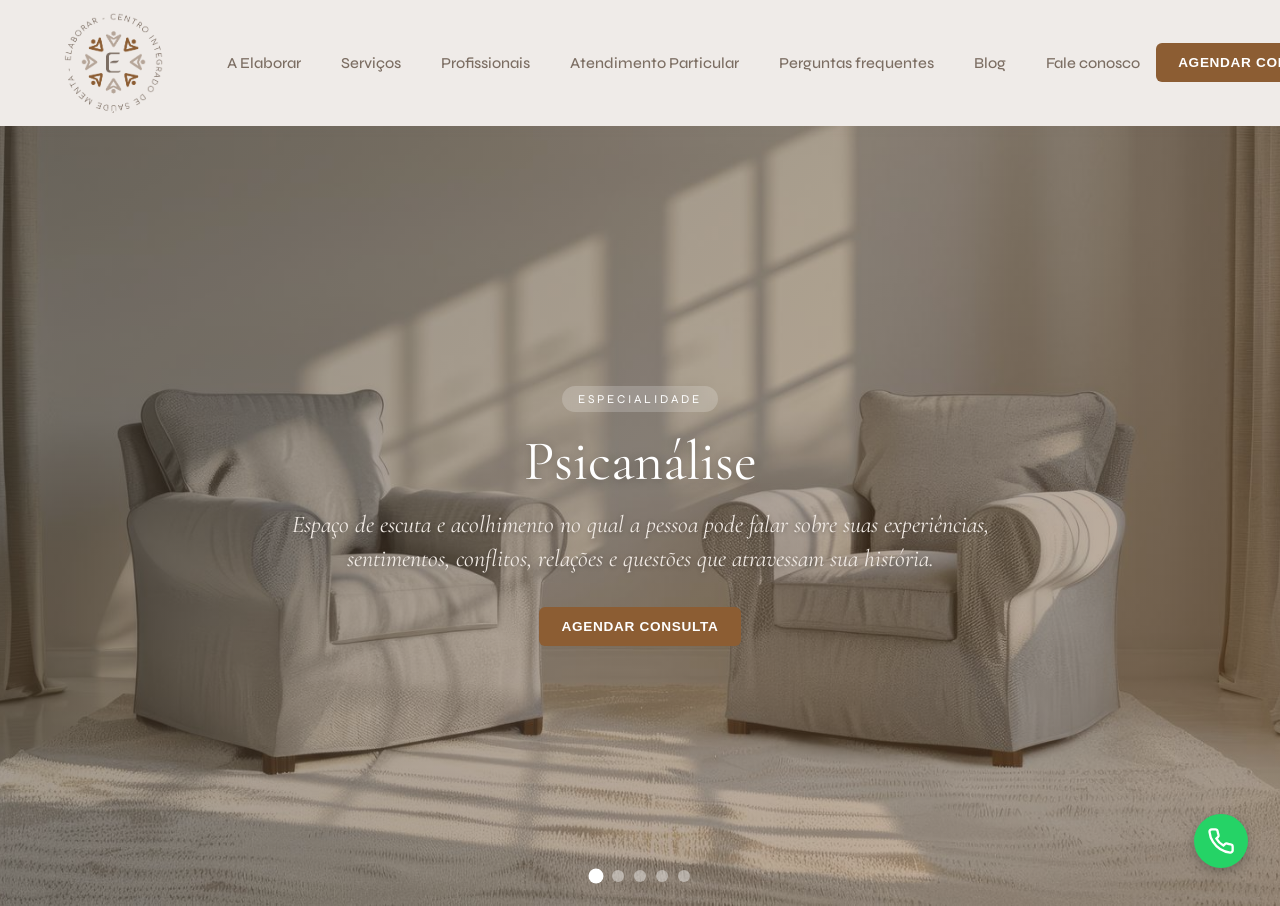
==== commit 97c4ad44: "Prototipo Final? Talvez....... Talvez" ====
--- a/index.html
+++ b/index.html
@@ -8,7 +8,7 @@
     <link rel="preconnect" href="https://fonts.googleapis.com">
     <link rel="preconnect" href="https://fonts.gstatic.com" crossorigin>
     <link href="https://fonts.googleapis.com/css2?family=Cormorant+Garamond:ital,wght@0,400;1,400&family=Syne:wght@400;500;700&display=swap" rel="stylesheet">
-    
+    <script src="clinica.js"></script>
     <link rel="stylesheet" href="clinica.css">
   </head>
   <body>
@@ -38,11 +38,11 @@
           </div>
         </div>
 
-        <a href="sobre.html#profissionais" class="nav-link">Sobre a Equipe</a>
-        <a href="atendimento.html" class="nav-link">Atendimento on-line</a>
+        <a href="profissionais.html" class="nav-link">Profissionais</a>
+        <a href="atendimento.html" class="nav-link">Atendimento Particular</a>
         <a href="perguntas.html" class="nav-link">Perguntas frequentes</a>
         <a href="blog.html" class="nav-link">Blog</a>
-        <a href="contatos.html" class="nav-link">Contatos</a>
+        <a href="contatos.html" class="nav-link">Fale conosco</a>
       </nav>
       <!-- BOTÃO DE AÇÃO -->
       <button class="btn-agendar" onclick="abrirModal()">AGENDAR CONSULTA</button>
@@ -50,14 +50,73 @@
     </div>
   </div>
 </header>
-  <!-- HERO SECTION -->
+<!-- HERO SECTION / SLIDESHOW -->
   <section class="hero">
-    <div class="hero-bg"></div>
-    <div class="hero-overlay"></div>
+    <div class="slideshow-container">
+      
+      <!-- Slide 1: Psicanálise -->
+      <div class="slide active">
+        <img src="imagenssite/poltro.png" alt="Atendimento em Psicanálise" class="img-slide">
+        <div class="slide-overlay"></div>
+        <div class="slide-conteudo">
+          <span class="badge-servico">Especialidade</span>
+          <h2>Psicanálise</h2>
+          <p>Espaço de escuta e acolhimento no qual a pessoa pode falar sobre suas experiências, sentimentos, conflitos, relações e questões que atravessam sua história.</p>
+          <button class="btn-agendar" onclick="abrirModal()">AGENDAR CONSULTA</button>
+        </div>
+      </div>
 
-    <div class="hero-content">
-      <h1>Um espaço seguro para Elaborar e Transformar</h1>
-      <p>Acolher o que se vive. Compreender o que se sente. Elaborar novos caminhos.</p>
+      <!-- Slide 2: Psicoterapia -->
+      <div class="slide">
+        <img src="imagenssite/psico.png" alt="Sessão de Psicoterapia" class="img-slide">
+        <div class="slide-overlay"></div>
+        <div class="slide-conteudo">
+          <span class="badge-servico">Acolhimento</span>
+          <h2>Psicoterapia</h2>
+          <p>Atendimento psicológico individualizado para adolescentes e adultos, destinado ao acompanhamento de diferentes demandas emocionais, relacionais e existenciais. </p>
+          <button class="btn-agendar" onclick="abrirModal()">AGENDAR CONSULTA</button>
+        </div>
+      </div>
+
+      <!-- Slide 3: Avaliação Neuropsicológica -->
+      <div class="slide">
+        <img src="imagenssite/psicologia.png" alt="Avaliação Neuropsicológica" class="img-slide">
+        <div class="slide-overlay"></div>
+        <div class="slide-conteudo">
+          <span class="badge-servico">Diagnóstico</span>
+          <h2>Avaliação Neuropsicológica</h2>
+          <p>Investigação detalhada de funções como atenção, memória, linguagem, funções executivas, percepção e aprendizagem, contribuindo para a compreensão do funcionamento cognitivo e para o planejamento de estratégias de acompanhamento e intervenção.</p>
+          <button class="btn-agendar" onclick="abrirModal()">AGENDAR CONSULTA</button>
+        </div>
+      </div>
+ 
+      <!--Slide 4: -->
+      <div class="slide">
+        <img src="imagenssite/avaliacao.png" alt="Atendimento em Psicanálise" class="img-slide">
+        <div class="slide-overlay"></div>
+        <div class="slide-conteudo">
+          <span class="badge-servico">Ocupacional</span>
+          <h2>Avaliação Psicológica</h2>
+          <p>Processo de investigação do funcionamento psicológico, considerando aspectos cognitivos, emocionais e comportamentais.</p>
+          <button class="btn-agendar" onclick="abrirModal()">AGENDAR CONSULTA</button>
+        </div>
+      </div>
+
+      <!--Slide 5: -->
+      <div class="slide">
+        <img src="imagenssite/psiquiatria.png" alt="Atendimento em Psiquiatria" class="img-slide">
+        <div class="slide-overlay"></div>
+        <div class="slide-conteudo">
+          <span class="badge-servico">Ocupacional</span>
+          <h2>Psiquiatria</h2>
+          <p>Especialidade médica dedicada à avaliação, diagnóstico, tratamento e acompanhamento de questões relacionadas à saúde mental.</p>
+          <button class="btn-agendar" onclick="abrirModal()">AGENDAR CONSULTA</button>
+        </div>
+      </div>
+     
+      <!-- Indicadores (Pontos) -->
+      <div class="dots-container" id="dotsContainer"></div>
+
     </div>
   </section>
 
@@ -86,48 +145,9 @@
       </form>
     </div>
   </div>
-
-  <!-- JAVASCRIPT -->
-  <script>
-    function abrirModal() {
-      document.getElementById('modalAgendamento').style.display = 'flex';
-    }
-
-    function fecharModal() {
-      document.getElementById('modalAgendamento').style.display = 'none';
-    }
-
-    window.onclick = function(event) {
-      const modal = document.getElementById('modalAgendamento');
-      if (event.target === modal) {
-        fecharModal();
-      }
-    };
-
-    function enviarParaWhatsApp(event) {
-      event.preventDefault();
-
-      const numeroWhatsApp = "5573981394240";
-
-      const nome = document.getElementById('nome').value;
-      const email = document.getElementById('email').value;
-      const telefone = document.getElementById('telefone').value;
-      const assunto = document.getElementById('assunto').value;
-      const mensagem = document.getElementById('mensagem').value;
-
-      const textoMensagem = `*Novo Agendamento/Contato via Site*%0A%0A` +
-        `*Nome:* ${nome}%0A` +
-        `*E-mail:* ${email}%0A` +
-        `*Telefone:* ${telefone}%0A` +
-        `*Assunto:* ${assunto}%0A%0A` +
-        `*Mensagem:*%0A${mensagem}`;
-
-      const url = `https://wa.me/${numeroWhatsApp}?text=${textoMensagem}`;
-      window.open(url, '_blank');
-
-      fecharModal();
-    }
-  </script>
+  <a href="https://wa.me/5573981394240" target="_blank" class="whatsapp-btn" aria-label="WhatsApp">
+    <svg xmlns="http://www.w3.org/2000/svg" width="28" height="28" viewBox="0 0 24 24" fill="none" stroke="currentColor" stroke-width="2"><path d="M22 16.92v3a2 2 0 0 1-2.18 2 19.79 19.79 0 0 1-8.63-3.07 19.5 19.5 0 0 1-6-6 19.79 19.79 0 0 1-3.07-8.67A2 2 0 0 1 4.11 2h3a2 2 0 0 1 2 1.72 12.84 12.84 0 0 0 .7 2.81 2 2 0 0 1-.45 2.11L8.09 9.91a16 16 0 0 0 6 6l1.27-1.27a2 2 0 0 1 2.11-.45 12.84 12.84 0 0 0 2.81.7A2 2 0 0 1 22 16.92z"/></svg>
+  </a>
 </body>
 </html>
-.
+
--- a/clinica.css
+++ b/clinica.css
@@ -11,6 +11,18 @@
   font-family: 'Syne', sans-serif;
   background-color: #f8f6f3; 
   color: #3d3530;
+}
+
+* {
+  box-sizing: border-box;
+}
+
+html, body {
+  width: 100%;
+  max-width: 100%;
+  overflow-x: hidden; /* Corta qualquer elemento que tente sair da tela lateralmente */
+  margin: 0;
+  padding: 0;
 }
 
 /* ==========================================
@@ -204,61 +216,172 @@
 }
 
 /* ==========================================
-   3. HERO SECTION
+   3. HERO SECTION / SLIDESHOW
    ========================================== */
 .hero {
   position: relative;
   width: 100%;
   height: calc(100vh - 120px);
-  display: flex;
-  justify-content: center;
-  align-items: center;
-  text-align: center;
+  min-height: 520px;
   overflow: hidden;
-}
-
-.hero-bg {
+  background-color: #3d3530;
+}
+
+.slideshow-container {
+  position: relative;
+  width: 100%;
+  height: 100%;
+}
+
+.slide {
   position: absolute;
   inset: 0;
-  background: url(imagenssite/background.png) center/cover no-repeat;
-}
-
-.hero-overlay {
+  opacity: 0;
+  visibility: hidden;
+  transition: opacity 0.8s ease-in-out, visibility 0.8s ease-in-out;
+  display: flex;
+  align-items: center;
+  justify-content: center;
+  z-index: 1;
+}
+
+.slide.active {
+  opacity: 1;
+  visibility: visible;
+  z-index: 2;
+}
+
+.img-slide {
   position: absolute;
   inset: 0;
-  background: linear-gradient(135deg, rgba(124, 110, 99, 0.5) 0%, rgba(140, 93, 51, 0.45) 100%);
-}
-
-.hero-content {
+  width: 100%;
+  height: 100%;
+  object-fit: cover;
+  object-position: center;
+  z-index: 1;
+}
+
+/* Camada escura sobre a foto */
+.slide-overlay {
+  position: absolute;
+  inset: 0;
+  background: linear-gradient(135deg, rgba(61, 53, 48, 0.55) 0%, rgba(140, 93, 51, 0.45) 100%);
+  z-index: 2;
+}
+
+/* Textos e botões na frente de tudo */
+.slide-conteudo {
   position: relative;
-  z-index: 2;
-  padding: 0 2rem;
-  max-width: 900px;
+  z-index: 3;
+  text-align: center;
   color: #ffffff;
-}
-
-.hero-content h1 {
-  font-size: 3.8rem;
+  max-width: 800px;
+  padding: 0 1.5rem;
+}
+
+.badge-servico {
+  font-family: 'Syne', sans-serif;
+  font-size: 0.75rem;
+  letter-spacing: 3px;
+  text-transform: uppercase;
+  background: rgba(255, 255, 255, 0.2);
+  backdrop-filter: blur(4px);
+  padding: 6px 16px;
+  border-radius: 20px;
+  display: inline-block;
+  margin-bottom: 1.2rem;
+  color: #ffffff;
+}
+
+.slide-conteudo h2 {
+  font-family: 'Cormorant Garamond', serif;
+  font-size: 3.5rem;
   font-weight: 400;
-  letter-spacing: -0.02em;
-  margin-bottom: 1.5rem;
+  margin-bottom: 1rem;
   line-height: 1.1;
-}
-
-.hero-content p {
+  color: #ffffff;
+  text-shadow: 0 2px 10px rgba(0, 0, 0, 0.3);
+}
+
+.slide-conteudo p {
   font-family: 'Cormorant Garamond', serif;
   font-style: italic;
-  font-size: 1.6rem;
+  font-size: 1.5rem;
   color: #f1eae4;
-}
-
+  margin-bottom: 2rem;
+  line-height: 1.4;
+  text-shadow: 0 1px 5px rgba(0, 0, 0, 0.3);
+}
+
+/* Setas Laterais */
+.slide-nav {
+  position: absolute;
+  top: 50%;
+  transform: translateY(-50%);
+  z-index: 10;
+  background: rgba(255, 255, 255, 0.2);
+  backdrop-filter: blur(4px);
+  color: #ffffff;
+  border: none;
+  width: 46px;
+  height: 46px;
+  border-radius: 50%;
+  cursor: pointer;
+  font-size: 1.2rem;
+  display: flex;
+  align-items: center;
+  justify-content: center;
+  transition: background 0.3s ease, transform 0.3s ease;
+}
+
+.slide-nav:hover {
+  background: rgba(140, 93, 51, 0.85);
+  transform: translateY(-50%) scale(1.08);
+}
+
+.slide-nav.prev { left: 1.5rem; }
+.slide-nav.next { right: 1.5rem; }
+
+/* Pontos Inferiores */
+.dots-container {
+  position: absolute;
+  bottom: 1.5rem;
+  left: 50%;
+  transform: translateX(-50%);
+  z-index: 10;
+  display: flex;
+  gap: 10px;
+}
+
+.dot {
+  width: 12px;
+  height: 12px;
+  border-radius: 50%;
+  background: rgba(255, 255, 255, 0.4);
+  cursor: pointer;
+  transition: background 0.3s ease, transform 0.3s ease;
+}
+
+.dot.active {
+  background: #ffffff;
+  transform: scale(1.25);
+}
+
+@media (max-width: 768px) {
+  .hero { height: 480px; }
+  .slide-conteudo h2 { font-size: 2.3rem; }
+  .slide-conteudo p { font-size: 1.15rem; }
+  .slide-nav { display: none; }
+}
 /* ==========================================
    4. SEÇÕES DE PÁGINAS E SOBRE NÓS
    ========================================== */
+
 .secao-pagina {
-  scroll-margin-top: 80px; 
-  padding: 80px 20px;
-  background-color: #fcfbf9;
+  padding: 40px 3%;
+  width: 100%;
+  max-width: 100% !important;
+  margin: 0 auto;
 }
 
 .fundo-diferente {
@@ -266,24 +389,25 @@
 }
 
 .container-secao {
-  max-width: 1600px;
+  max-width: 95%; /* Expande o conteúdo até próximo das bordas */
   margin: 0 auto;
   display: flex;
   align-items: center;
   gap: 50px;
 }
+
 
 .flex-coluna {
   flex-direction: column;
 }
 
 .texto-secao {
-  flex: 1;
+  flex: 2;
 }
 
 .subtitulo-secao {
   font-family: 'Syne', sans-serif;
-  font-size: 16px;
+  font-size: 18px;
   text-transform: uppercase;
   letter-spacing: 2px;
   color: #a67c52;
@@ -300,7 +424,7 @@
 }
 
 .texto-secao p, .texto-centralizado p {
-  font-size: 18px;
+  font-size: 20px;
   line-height: 1.8;
   color: #665e56;
   margin-bottom: 15px;
@@ -375,22 +499,41 @@
 }
 
 /* Grid e Cards dos Profissionais */
+
+
+/* Ajuste de rolagem da âncora */
+#profissionais {
+  /* Margem entre Profissionais e sobre a Elaborar*/
+  scroll-margin-top: 100px;
+  padding-top: 40px; 
+}
+#profissionais .texto-centralizado {
+  margin-bottom: 25px; /* Reduzido de 40px para 25px */
+}
+
+.texto-centralizado {
+  text-align: center;
+  max-width: 900px;
+  margin: 0 auto 40px auto;
+}
+
 .grid-profissionais {
   display: flex; 
-  flex-wrap: wrap;
-  justify-content: center;
+  flex-wrap: nowrap; /* Impede a quebra de linha em telas grandes */
+  justify-content: space-between;
   gap: 20px;
   width: 100%;
-  max-width: 1280px;
+  max-width: 1650px;
   margin: 0 auto;
 }
 
 .card-profissional {
   background: #ffffff;
-  padding: 35px 30px;
+  padding: 25px 15px;
   border-radius: 12px;
-  flex: 1 1 420px;
-  max-width: 460px;
+  flex: 1 1 0; /* Força os 4 cards a terem exatamente o mesmo tamanho */
+  min-width: 0; /* Evita estouro de conteúdo */
+  max-width: none !important;
   text-align: center;
   box-shadow: 0 5px 15px rgba(0, 0, 0, 0.04);
   transition: transform 0.3s ease, box-shadow 0.3s ease;
@@ -402,14 +545,14 @@
 }
 
 .foto-perfil {
-  width: 250px;
-  height: 250px;
+  width: 180px;       /* Proporcionaliza a foto ao novo tamanho do card (era 250px) */
+  height: 180px;
   border-radius: 50%;
   object-fit: cover;
   margin-bottom: 15px;
   border: 3px solid #f4efe9;
 }
-
+  
 .card-profissional h3 {
   font-family: 'Cormorant Garamond', serif;
   font-size: 24px;
@@ -433,8 +576,17 @@
   margin-top: 15px;
 }
 
+.secao-profissionais {
+  padding: 80px 20px; /* Reduza se o espaço superior estiver exagerado */
+  min-height: calc(100vh - 100px); /* Opcional: faz a seção ocupar a tela quase cheia */
+  display: flex;
+  flex-direction: column;
+  justify-content: center;
+}
+
+
 /* ==========================================
-   2. SEÇÃO DE SERVIÇOS (GRADE DE CARDS)
+   5. SEÇÃO DE SERVIÇOS (GRADE DE CARDS)
    ========================================== */
 #servicos {
   padding: 60px 20px 80px 20px;
@@ -473,37 +625,42 @@
   color: #665e56;
 }
 
-/* Grid de 4 colunas em telas cheias */
 .grid-servicos {
   display: grid;
-  grid-template-columns: repeat(4, 1fr);
-  gap: 24px;
-}
-
-/* Card Individual de Serviço */
+  grid-template-columns: repeat(5, 1fr); /* 5 cards por linha */
+  gap: 20px;
+  width: 100%;
+  max-width: 1600px; /*largura máxima pra caber na tela */
+  margin: 0 auto;
+}
+
+/* Card Individual ampliado em altura e presença */
 .card-servico {
   background-color: #ffffff;
-  padding: 35px 24px;
-  border-radius: 14px;
+  padding: 40px 20px; /* Altura maior com espaçamento horizontal proporcional */
+  min-height: 320px;  /* Mantém todos os 10 cards com o mesmo tamanho alinhado */
+  border-radius: 16px;
   border: 1px solid #efebe8;
-  box-shadow: 0 4px 15px rgba(124, 110, 99, 0.05);
+  box-shadow: 0 6px 20px rgba(124, 110, 99, 0.06);
   display: flex;
   flex-direction: column;
   align-items: center;
+  justify-content: center;
   text-align: center;
+  cursor: pointer;
   transition: transform 0.3s ease, box-shadow 0.3s ease, border-color 0.3s ease;
 }
 
 .card-servico:hover {
-  transform: translateY(-6px);
-  box-shadow: 0 12px 25px rgba(124, 110, 99, 0.12);
+  transform: translateY(-8px);
+  box-shadow: 0 16px 30px rgba(124, 110, 99, 0.14);
   border-color: #a67c52;
 }
 
-/* Ícone Destacado Circular */
+/* Ícones e Textos */
 .icone-servico {
-  width: 60px;
-  height: 60px;
+  width: 68px;
+  height: 68px;
   background-color: #f4efe9;
   border-radius: 50%;
   display: flex;
@@ -516,15 +673,15 @@
   transition: background-color 0.3s ease, color 0.3s ease, transform 0.3s ease;
 }
 
-.card-servico:hover .icone-servico {
+card-servico:hover .icone-servico {
   background-color: #8c5d33;
   color: #ffffff;
-  transform: scale(1.05);
+  transform: scale(1.08);
 }
 
 .card-servico h3 {
   font-family: 'Cormorant Garamond', serif;
-  font-size: 23px;
+  font-size: 24px;
   font-weight: 700;
   color: #554d46;
   margin-bottom: 12px;
@@ -532,13 +689,13 @@
 }
 
 .card-servico p {
-  font-size: 0.92rem;
+  font-size: 0.95rem;
   line-height: 1.6;
   color: #665e56;
 }
 
 /* ==========================================
-   2. PERGUNTAS FREQUENTES (FAQ)
+   6. PERGUNTAS FREQUENTES (FAQ)
    ========================================== */
 .faq-container {
   max-width: 850px;
@@ -623,9 +780,10 @@
 }
 
 /* ==========================================
-   2. ESTRUTURA DO BLOG & CARDS
+   7. ESTRUTURA DO BLOG & CARDS
    ========================================== */
-.secao-pagina {
+
+.secao-blog {
   padding: 60px 20px 80px 20px;
   max-width: 1000px;
   margin: 0 auto;
@@ -637,6 +795,8 @@
   padding: 45px 40px;
   border: 1px solid #efebe8;
   box-shadow: 0 4px 20px rgba(124, 110, 99, 0.06);
+  max-width: 1000px; /* O limite de 1000px fica restrito apenas ao Blog/Contatos */
+  margin: 0 auto;
 }
 
 .subtitulo-secao {
@@ -819,11 +979,11 @@
   font-size: 0.88rem;
   border-top: 1px solid #efebe8;
   margin-top: 40px;
-}
+} 
 
 
 /* ==========================================
-   2. ATENDIMENTO PARTICULAR
+   8. ATENDIMENTO PARTICULAR
    ========================================== */
 #atendimento-particular {
   padding: 60px 20px 80px 20px;
@@ -998,7 +1158,125 @@
 }
 
 /* ==========================================
-   5. MODAL DE AGENDAMENTO
+   9.ESTILIZAÇÃO DA PÁGINA DE CONTATOS
+   ========================================== */
+.card-box {
+  background: #ffffff;
+  border-radius: 16px;
+  padding: 3rem 2.5rem;
+  border: 1px solid #efebe8;
+  box-shadow: 0 10px 30px rgba(0, 0, 0, 0.03);
+  max-width: 900px;
+  margin: 0 auto;
+}
+
+.subtitulo-secao {
+  font-family: 'Syne', sans-serif;
+  font-size: 0.8rem;
+  letter-spacing: 2px;
+  color: #a67c52;
+  font-weight: 700;
+  text-transform: uppercase;
+  display: block;
+  margin-bottom: 0.5rem;
+}
+
+.titulo-aba {
+  font-family: 'Cormorant Garamond', serif;
+  font-size: 2.2rem;
+  color: #554d46;
+  margin-bottom: 0.8rem;
+}
+
+.card-box > p {
+  color: #665e56;
+  font-size: 1rem;
+  line-height: 1.6;
+  margin-bottom: 2.5rem;
+  border-bottom: 1px solid #f0ece9;
+  padding-bottom: 1.2rem;
+}
+
+/* Grid de Informações */
+.grid-contatos {
+  display: grid;
+  grid-template-columns: repeat(auto-fit, minmax(240px, 1fr));
+  gap: 1.5rem;
+  margin-bottom: 2rem;
+}
+
+.card-contato-item {
+  background-color: #fcfaf7;
+  border: 1px solid #efebe8;
+  border-radius: 12px;
+  padding: 1.5rem;
+  transition: transform 0.2s ease, box-shadow 0.2s ease;
+}
+
+.card-contato-item:hover {
+  transform: translateY(-3px);
+  box-shadow: 0 6px 15px rgba(0, 0, 0, 0.04);
+}
+
+.card-contato-item h3 {
+  font-family: 'Syne', sans-serif;
+  font-size: 1.05rem;
+  color: #3d3631;
+  margin-bottom: 0.6rem;
+  display: flex;
+  align-items: center;
+  gap: 0.4rem;
+}
+
+.card-contato-item p {
+  color: #665e56;
+  font-size: 0.95rem;
+  line-height: 1.5;
+  margin: 0;
+}
+
+.link-contato {
+  color: #8c5d33;
+  font-weight: 700;
+  text-decoration: none;
+  transition: color 0.2s;
+}
+
+.link-contato:hover {
+  color: #6f4726;
+  text-decoration: underline;
+}
+
+/* Destaque Atendimento Particular */
+.bloco-particular {
+  background-color: #f8f4f0;
+  border: 1px dashed #d8c8b8;
+  border-radius: 12px;
+  padding: 1.5rem;
+}
+
+.bloco-particular h3 {
+  font-family: 'Cormorant Garamond', serif;
+  font-size: 1.4rem;
+  color: #8c5d33;
+  margin-bottom: 0.5rem;
+}
+
+.bloco-particular p {
+  color: #665e56;
+  font-size: 0.95rem;
+  line-height: 1.6;
+  margin: 0;
+}
+
+@media (max-width: 600px) {
+  .card-box {
+    padding: 2rem 1.2rem;
+  }
+}
+
+/* ==========================================
+   1.2. MODAL DE AGENDAMENTO
    ========================================== */
 .modal {
   display: none; 
@@ -1010,6 +1288,10 @@
   justify-content: center;
   align-items: center;
   padding: 1rem;
+  
+}
+.modal.ativo {
+  display: flex;
 }
 
 .modal-content {
@@ -1094,9 +1376,125 @@
 .btn-submit:hover {
   background-color: #6f4726;
 }
-
 /* ==========================================
-   6. BOTÃO FLUTUANTE WHATSAPP
+   1.3. MODAL DE SERVIÇOS
+   ========================================== */
+   
+    .btn-saiba-mais {
+      background: none;
+      border: none;
+      color: #7a5c4d;
+      font-family: 'Syne', sans-serif;
+      font-weight: 600;
+      font-size: 0.9rem;
+      cursor: pointer;
+      margin-top: 15px;
+      padding: 0;
+      display: inline-flex;
+      align-items: center;
+      gap: 5px;
+      transition: color 0.3s ease;
+    }
+
+    .btn-saiba-mais:hover {
+      color: #4a3528;
+      text-decoration: underline;
+    }
+
+    /* Estrutura do Modal */
+    .modal-servico-overlay {
+      position: fixed;
+      top: 0;
+      left: 0;
+      width: 100%;
+      height: 100%;
+      background: rgba(0, 0, 0, 0.5);
+      display: none;
+      justify-content: center;
+      align-items: center;
+      z-index: 1000;
+      padding: 20px;
+      box-sizing: border-box;
+    }
+
+    .modal-servico-overlay.ativo {
+      display: flex;
+    }
+
+    .modal-servico-conteudo {
+      background: #faf7f2;
+      border-radius: 12px;
+      max-width: 650px;
+      width: 100%;
+      max-height: 85vh;
+      overflow-y: auto;
+      padding: 35px 30px;
+      position: relative;
+      box-shadow: 0 10px 30px rgba(0, 0, 0, 0.15);
+      animation: modalFadeIn 0.3s ease;
+    }
+
+    @keyframes modalFadeIn {
+      from { opacity: 0; transform: translateY(-10px); }
+      to { opacity: 1; transform: translateY(0); }
+    }
+
+    .modal-fechar {
+      position: absolute;
+      top: 15px;
+      right: 20px;
+      background: none;
+      border: none;
+      font-size: 2rem;
+      color: #666;
+      cursor: pointer;
+      line-height: 1;
+    }
+
+    .modal-servico-conteudo h3 {
+      font-family: 'Cormorant Garamond', serif;
+      font-size: 2rem;
+      color: #333;
+      margin-bottom: 20px;
+      padding-right: 30px;
+    }
+
+    .modal-servico-conteudo p {
+      font-family: 'Syne', sans-serif;
+      font-size: 1rem;
+      line-height: 1.6;
+      color: #555;
+      margin-bottom: 15px;
+    }
+
+    .modal-servico-conteudo h4 {
+      font-family: 'Cormorant Garamond', serif;
+      font-size: 1.4rem;
+      color: #333;
+      margin-top: 25px;
+      margin-bottom: 15px;
+    }
+
+    /* Tags para Demandas da Psiquiatria */
+    .lista-tags-demandas {
+      display: flex;
+      flex-wrap: wrap;
+      gap: 8px;
+      margin-top: 15px;
+      padding: 0;
+      list-style: none;
+    }
+
+    .lista-tags-demandas li {
+      background-color: #eee7dd;
+      color: #4a3528;
+      font-family: 'Syne', sans-serif;
+      font-size: 0.88rem;
+      padding: 8px 14px;
+      border-radius: 20px;
+    }
+/* ==========================================
+   1.5 BOTÃO FLUTUANTE WHATSAPP
    ========================================== */
 .whatsapp-btn {
   position: fixed;
@@ -1113,9 +1511,37 @@
   box-shadow: 0 4px 12px rgba(0, 0, 0, 0.25);
   z-index: 80;
 }
-
 /* ==========================================
-   7. RESPONSIVIDADE E MEDIA QUERIES
+   1.4 EFEITOS DE TRANSIÇÃO E REVELAÇÃO SUAVE
+   ========================================== */
+
+/* Rolagem suave para links internos (ex: #servicos, #contato) */
+html {
+  scroll-behavior: smooth;
+}
+
+/* Estado inicial escondido dos elementos ao rolar a página */
+.reveal-on-scroll {
+  opacity: 0;
+  transform: translateY(28px);
+  transition: opacity 0.7s cubic-bezier(0.25, 1, 0.5, 1), 
+              transform 0.7s cubic-bezier(0.25, 1, 0.5, 1);
+  will-change: opacity, transform;
+}
+
+/* Estado visível ativado pelo JavaScript */
+.reveal-on-scroll.is-visible {
+  opacity: 1;
+  transform: translateY(0);
+}
+
+/* Efeito de transição suave nas trocas de estado dos botões e links */
+a, button, .card-servico, .card-info {
+  transition: all 0.3s ease-in-out;
+}
+
+/* ==========================================
+   1.6. RESPONSIVIDADE E MEDIA QUERIES
    ========================================== */
 @media (max-width: 1100px) {
   .topbar-info span:first-child,
@@ -1227,7 +1653,7 @@
     padding-top: 14px;
   }
 }
-/* Responsividade Mobile */
+/*  */
 @media (max-width: 600px) {
   .secao-online {
     padding: 50px 15px;
@@ -1235,4 +1661,24 @@
   
   .grid-online {
     grid-template-columns: 1fr;
-  }}+  }}
+
+
+  /* Serviços */
+@media (max-width: 1400px) {
+  .grid-servicos {
+    grid-template-columns: repeat(3, 1fr); /* 3 por linha em monitores menores */
+  }
+}
+
+@media (max-width: 900px) {
+  .grid-servicos {
+    grid-template-columns: repeat(2, 1fr); /* 2 por linha em tablets */
+  }
+}
+
+@media (max-width: 600px) {
+  .grid-servicos {
+    grid-template-columns: 1fr; /* 1 por linha no celular */
+  }
+}
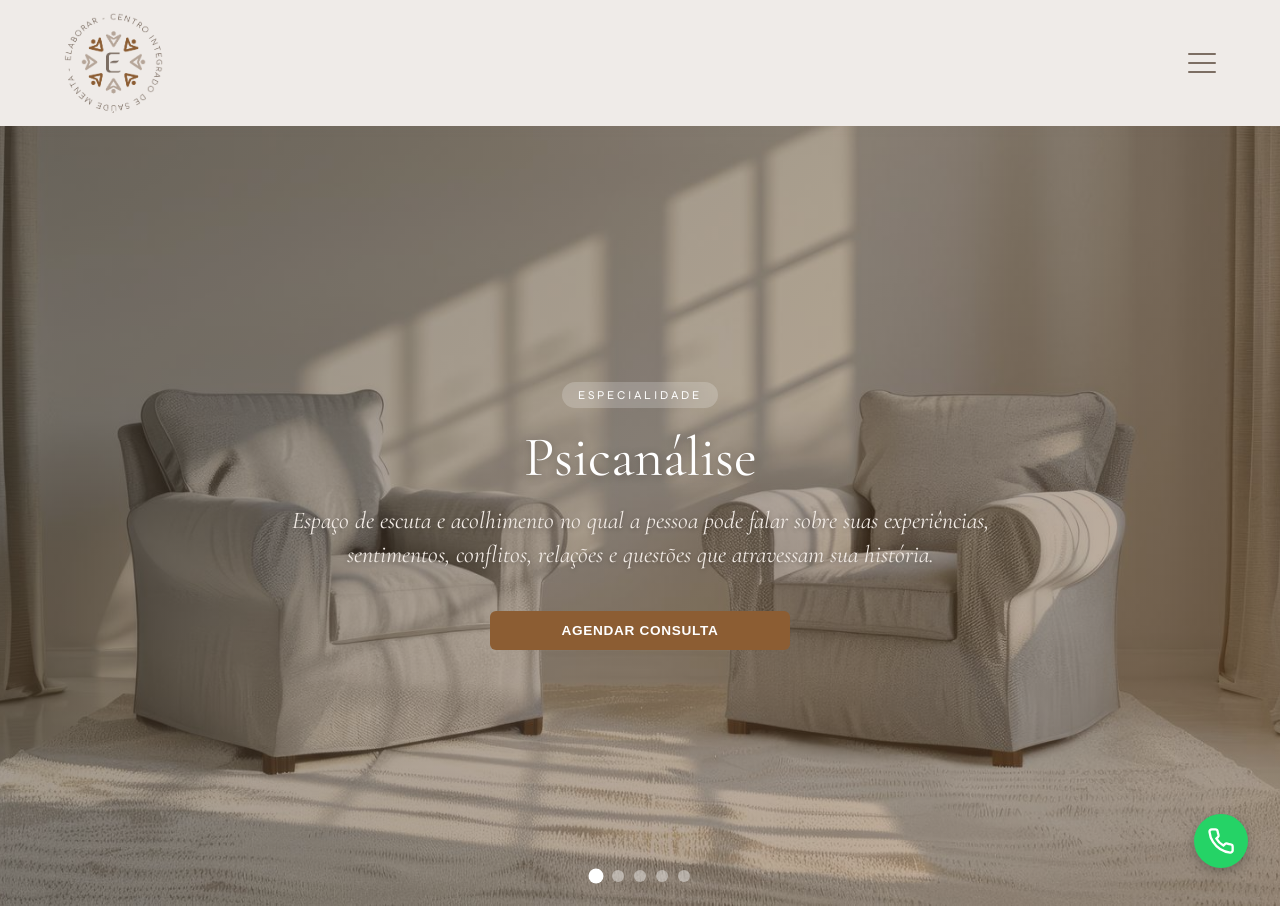
==== commit 2a1ddb92: "Hotfix Botão Hamburguer xd" ====
--- a/index.html
+++ b/index.html
@@ -22,7 +22,7 @@
     <button class="hamburger-btn" id="hamburgerBtn" aria-label="Menu">
       <span></span><span></span><span></span>
     </button>
-<!-- Navbar Unificada -->
+
     <div class="nav-content" id="navContent">
       <nav class="nav-menu">
         <a href="sobre.html#a-clinica" class="nav-link">A Elaborar</a>
--- a/clinica.css
+++ b/clinica.css
@@ -13,16 +13,33 @@
   color: #3d3530;
 }
 
-* {
-  box-sizing: border-box;
-}
-
 html, body {
   width: 100%;
   max-width: 100%;
   overflow-x: hidden; /* Corta qualquer elemento que tente sair da tela lateralmente */
   margin: 0;
   padding: 0;
+  scroll-behavior: smooth; /* Rolagem suave para links internos */
+}
+
+/* Força o cursor (caret) a ficar visível e preto, evitando o sumiço no fundo branco */
+.ql-editor,
+.ql-editor *,
+input[type="text"],
+input[type="email"],
+input[type="password"],
+textarea {
+  caret-color: #000000 !important;
+}
+
+/* Corrige o bug de elementos internos que criam traços fantasmas ou bloqueiam a seleção/apagamento no Quill */
+.ql-editor span {
+  background-color: transparent !important;
+}
+
+/* Evita que blocos fantasmas fiquem travados na tela na hora da edição */
+.ql-container.ql-snow {
+  box-sizing: border-box;
 }
 
 /* ==========================================
@@ -64,6 +81,7 @@
   align-items: center;
   gap: 1rem;
 }
+
 
 /* ==========================================
    2. NAVBAR PRINCIPAL
@@ -215,6 +233,91 @@
   transition: all 0.3s ease;
 }
 
+/* >>> RESPONSIVO NAVBAR E TOPBAR <<< */
+@media (max-width: 1366px  ) {
+  .topbar-info span:first-child,
+  .divider-dot,
+  .topbar-social {
+    display: none;
+  }
+
+  .topbar-container {
+    justify-content: center;
+  }
+
+  .topbar-info {
+    gap: 0.8rem;
+    font-size: 0.8rem;
+  }
+
+  .hamburger-btn {
+    display: flex;
+  }
+
+  .nav-content {
+    display: none;
+    position: absolute;
+    top: 100%;
+    left: 0;
+    width: 100%;
+    background-color: #efebe8;
+    flex-direction: column;
+    padding: 1.5rem;
+    box-shadow: 0 10px 20px rgba(0,0,0,0.12);
+    gap: 1.2rem;
+    border-top: 1px solid #e2dad5;
+    margin-left: 0;
+  }
+
+  .nav-content.active {
+    display: flex;
+  }
+
+  .nav-menu {
+    flex-direction: column;
+    width: 100%;
+    gap: 0.8rem;
+    margin: 0;
+  }
+
+  .nav-item {
+    width: 100%;
+    text-align: center;
+  }
+
+  .nav-link {
+    font-size: 1rem;
+    display: block;
+    padding: 0.4rem 0;
+  }
+
+  .dropdown-menu {
+    position: static;
+    box-shadow: none;
+    background-color: #e7e1dc;
+    margin-top: 0.4rem;
+    border-radius: 6px;
+  }
+
+  .btn-agendar {
+    width: 100%;
+    max-width: 300px;
+    margin: 0.5rem auto 0 auto;
+    text-align: center;
+  }
+
+  .hamburger-btn.active span:nth-child(1) {
+    transform: translateY(9px) rotate(45deg);
+  }
+  .hamburger-btn.active span:nth-child(2) {
+    opacity: 0;
+  }
+  .hamburger-btn.active span:nth-child(3) {
+    transform: translateY(-9px) rotate(-45deg);
+  }
+}
+
+
 /* ==========================================
    3. HERO SECTION / SLIDESHOW
    ========================================== */
@@ -261,7 +364,6 @@
   z-index: 1;
 }
 
-/* Camada escura sobre a foto */
 .slide-overlay {
   position: absolute;
   inset: 0;
@@ -269,7 +371,6 @@
   z-index: 2;
 }
 
-/* Textos e botões na frente de tudo */
 .slide-conteudo {
   position: relative;
   z-index: 3;
@@ -313,7 +414,6 @@
   text-shadow: 0 1px 5px rgba(0, 0, 0, 0.3);
 }
 
-/* Setas Laterais */
 .slide-nav {
   position: absolute;
   top: 50%;
@@ -342,7 +442,6 @@
 .slide-nav.prev { left: 1.5rem; }
 .slide-nav.next { right: 1.5rem; }
 
-/* Pontos Inferiores */
 .dots-container {
   position: absolute;
   bottom: 1.5rem;
@@ -367,16 +466,18 @@
   transform: scale(1.25);
 }
 
+/* >>> RESPONSIVO HERO <<< */
 @media (max-width: 768px) {
   .hero { height: 480px; }
   .slide-conteudo h2 { font-size: 2.3rem; }
   .slide-conteudo p { font-size: 1.15rem; }
   .slide-nav { display: none; }
 }
+
+
 /* ==========================================
-   4. SEÇÕES DE PÁGINAS E SOBRE NÓS
+   4. SEÇÕES DE PÁGINAS, SOBRE NÓS E PROFISSIONAIS
    ========================================== */
-
 .secao-pagina {
   padding: 40px 3%;
   width: 100%;
@@ -389,13 +490,12 @@
 }
 
 .container-secao {
-  max-width: 95%; /* Expande o conteúdo até próximo das bordas */
+  max-width: 95%; 
   margin: 0 auto;
   display: flex;
   align-items: center;
   gap: 50px;
 }
-
 
 .flex-coluna {
   flex-direction: column;
@@ -432,8 +532,8 @@
 
 .texto-centralizado {
   text-align: center;
-  max-width: 700px;
-  margin-bottom: 40px;
+  max-width: 900px;
+  margin: 0 auto 40px auto;
 }
 
 .imagem-secao {
@@ -498,44 +598,37 @@
   margin-bottom: 15px;
 }
 
-/* Grid e Cards dos Profissionais */
-
-
-/* Ajuste de rolagem da âncora */
+/* Área Profissionais (Cards corrigidos) */
 #profissionais {
-  /* Margem entre Profissionais e sobre a Elaborar*/
   scroll-margin-top: 100px;
   padding-top: 40px; 
 }
+
 #profissionais .texto-centralizado {
-  margin-bottom: 25px; /* Reduzido de 40px para 25px */
-}
-
-.texto-centralizado {
-  text-align: center;
-  max-width: 900px;
-  margin: 0 auto 40px auto;
+  margin-bottom: 25px; 
 }
 
 .grid-profissionais {
-  display: flex; 
-  flex-wrap: nowrap; /* Impede a quebra de linha em telas grandes */
-  justify-content: space-between;
+  display: grid;
+  grid-template-columns: repeat(4, 1fr);
   gap: 20px;
   width: 100%;
   max-width: 1650px;
   margin: 0 auto;
+  align-items: stretch;
 }
 
 .card-profissional {
   background: #ffffff;
-  padding: 25px 15px;
+  padding: 30px 20px;
   border-radius: 12px;
-  flex: 1 1 0; /* Força os 4 cards a terem exatamente o mesmo tamanho */
-  min-width: 0; /* Evita estouro de conteúdo */
-  max-width: none !important;
   text-align: center;
   box-shadow: 0 5px 15px rgba(0, 0, 0, 0.04);
+  box-sizing: border-box;
+  height: auto; 
+  display: flex;
+  flex-direction: column;
+  align-items: center;
   transition: transform 0.3s ease, box-shadow 0.3s ease;
 }
 
@@ -545,8 +638,9 @@
 }
 
 .foto-perfil {
-  width: 180px;       /* Proporcionaliza a foto ao novo tamanho do card (era 250px) */
-  height: 180px;
+  width: 160px;
+  height: 160px;
+  max-width: 100%;
   border-radius: 50%;
   object-fit: cover;
   margin-bottom: 15px;
@@ -562,10 +656,10 @@
 
 .cargo-tag {
   display: inline-block;
-  font-size: 20px;
+  font-size: 18px;
   color: #a67c52;
   font-weight: 700;
-  margin-bottom: 18px;
+  margin-bottom: 15px;
 }
 
 .card-profissional p {
@@ -573,15 +667,37 @@
   line-height: 1.7;
   color: #665e56;
   text-align: center;          
-  margin-top: 15px;
+  margin-top: 10px;
 }
 
 .secao-profissionais {
-  padding: 80px 20px; /* Reduza se o espaço superior estiver exagerado */
-  min-height: calc(100vh - 100px); /* Opcional: faz a seção ocupar a tela quase cheia */
+  padding: 60px 20px; 
   display: flex;
   flex-direction: column;
   justify-content: center;
+}
+
+/* >>> RESPONSIVO SEÇÕES E PROFISSIONAIS <<< */
+@media (max-width: 1024px) {
+  .grid-profissionais {
+    grid-template-columns: repeat(2, 1fr); 
+  }
+}
+
+@media (max-width: 768px) {
+  .container-secao {
+    flex-direction: column;
+    gap: 30px;
+  }
+  
+  .grid-profissionais {
+    grid-template-columns: 1fr; 
+  }
+
+  .card-profissional {
+    width: 100%;
+    max-width: 100% !important;
+  }
 }
 
 
@@ -594,24 +710,12 @@
   margin: 0 auto;
 }
 
-/* Header centralizado da página */
-.texto-centralizado {
-  text-align: center;
+#servicos .texto-centralizado {
   max-width: 750px;
   margin: 0 auto 50px auto;
 }
 
-.subtitulo-secao {
-  display: block;
-  font-size: 0.85rem;
-  font-weight: 700;
-  letter-spacing: 0.15em;
-  color: #a67c52;
-  margin-bottom: 8px;
-  text-transform: uppercase;
-}
-
-.texto-centralizado h2 {
+#servicos .texto-centralizado h2 {
   font-family: 'Cormorant Garamond', serif;
   font-size: 40px;
   font-weight: 700;
@@ -619,7 +723,7 @@
   margin-bottom: 16px;
 }
 
-.texto-centralizado p {
+#servicos .texto-centralizado p {
   font-size: 1.05rem;
   line-height: 1.6;
   color: #665e56;
@@ -627,18 +731,17 @@
 
 .grid-servicos {
   display: grid;
-  grid-template-columns: repeat(5, 1fr); /* 5 cards por linha */
+  grid-template-columns: repeat(5, 1fr); 
   gap: 20px;
   width: 100%;
-  max-width: 1600px; /*largura máxima pra caber na tela */
+  max-width: 1600px; 
   margin: 0 auto;
 }
 
-/* Card Individual ampliado em altura e presença */
 .card-servico {
   background-color: #ffffff;
-  padding: 40px 20px; /* Altura maior com espaçamento horizontal proporcional */
-  min-height: 320px;  /* Mantém todos os 10 cards com o mesmo tamanho alinhado */
+  padding: 40px 20px; 
+  min-height: 320px;  
   border-radius: 16px;
   border: 1px solid #efebe8;
   box-shadow: 0 6px 20px rgba(124, 110, 99, 0.06);
@@ -657,7 +760,6 @@
   border-color: #a67c52;
 }
 
-/* Ícones e Textos */
 .icone-servico {
   width: 68px;
   height: 68px;
@@ -673,7 +775,8 @@
   transition: background-color 0.3s ease, color 0.3s ease, transform 0.3s ease;
 }
 
-card-servico:hover .icone-servico {
+/* Corrigido o bug do hover aqui */
+.card-servico:hover .icone-servico {
   background-color: #8c5d33;
   color: #ffffff;
   transform: scale(1.08);
@@ -694,6 +797,18 @@
   color: #665e56;
 }
 
+/* >>> RESPONSIVO SERVIÇOS <<< */
+@media (max-width: 1400px) {
+  .grid-servicos { grid-template-columns: repeat(3, 1fr); }
+}
+@media (max-width: 900px) {
+  .grid-servicos { grid-template-columns: repeat(2, 1fr); }
+}
+@media (max-width: 600px) {
+  .grid-servicos { grid-template-columns: 1fr; }
+}
+
+
 /* ==========================================
    6. PERGUNTAS FREQUENTES (FAQ)
    ========================================== */
@@ -717,7 +832,6 @@
   gap: 16px;
 }
 
-/* Card do Item */
 .faq-item {
   background-color: #ffffff;
   border: 1px solid #efebe8;
@@ -732,8 +846,7 @@
   box-shadow: 0 6px 18px rgba(124, 110, 99, 0.08);
 }
 
-/* Título / Pergunta */
-.faq-item summary {
+.faq-item summary, .pergunta-faq {
   padding: 22px 26px;
   font-size: 1.05rem;
   font-weight: 600;
@@ -755,7 +868,6 @@
   color: #8c5d33;
 }
 
-/* Sinalizador de + / - automático */
 .faq-item summary::after {
   content: '+';
   font-size: 1.4rem;
@@ -769,8 +881,7 @@
   content: '−';
 }
 
-/* Resposta */
-.faq-resposta {
+.faq-resposta, .resposta-faq {
   padding: 0 26px 22px 26px;
   color: #665e56;
   font-size: 0.96rem;
@@ -779,10 +890,21 @@
   padding-top: 16px;
 }
 
+/* >>> RESPONSIVO FAQ <<< */
+@media (max-width: 600px) {
+  .pergunta-faq, .faq-item summary {
+    padding: 18px 20px;
+    font-size: 0.98rem;
+  }
+  .resposta-faq, .faq-resposta {
+    padding: 14px 20px 18px 20px;
+  }
+}
+
+
 /* ==========================================
    7. ESTRUTURA DO BLOG & CARDS
    ========================================== */
-
 .secao-blog {
   padding: 60px 20px 80px 20px;
   max-width: 1000px;
@@ -795,18 +917,8 @@
   padding: 45px 40px;
   border: 1px solid #efebe8;
   box-shadow: 0 4px 20px rgba(124, 110, 99, 0.06);
-  max-width: 1000px; /* O limite de 1000px fica restrito apenas ao Blog/Contatos */
+  max-width: 1000px; 
   margin: 0 auto;
-}
-
-.subtitulo-secao {
-  display: block;
-  font-size: 0.85rem;
-  font-weight: 700;
-  letter-spacing: 0.15em;
-  color: #a67c52;
-  margin-bottom: 8px;
-  text-transform: uppercase;
 }
 
 .titulo-aba {
@@ -817,7 +929,6 @@
   margin-bottom: 30px;
 }
 
-/* BARRA DO ADMINISTRADOR */
 .admin-bar {
   display: flex;
   justify-content: flex-end;
@@ -841,14 +952,13 @@
   background-color: #f4efe9;
 }
 
-/* FORMULÁRIO DE PUBLICAÇÃO */
 .blog-form-box {
   background-color: #fcfaf7;
   border: 1px solid #e2dad5;
   border-radius: 12px;
   padding: 28px;
   margin-bottom: 40px;
-  display: none; /* Controlado via JS para exibir apenas se admin */
+  display: none; 
 }
 
 .blog-form-box.ativo {
@@ -902,7 +1012,6 @@
   transform: translateY(-1px);
 }
 
-/* CARDS DE ARTIGOS PUBLICADOS */
 #postsContainer {
   display: flex;
   flex-direction: column;
@@ -971,7 +1080,273 @@
   text-decoration: underline;
 }
 
-/* RODAPÉ SIMPLES */
+
+/* ==========================================
+   8. ATENDIMENTO PARTICULAR (Corrigido)
+   ========================================== */
+#atendimento-particular {
+  padding: 60px 20px 80px 20px;
+  max-width: 1200px;
+  margin: 0 auto;
+}
+
+#atendimento-particular .texto-centralizado {
+  max-width: 750px;
+  margin: 0 auto 50px auto;
+}
+
+#atendimento-particular .texto-centralizado h2 {
+  font-family: 'Cormorant Garamond', serif;
+  font-size: 48px; /* Reduzido para evitar quebrar layout mobile */
+  font-weight: 700;
+  color: #554d46;
+  margin-bottom: 16px;
+}
+
+#atendimento-particular .texto-centralizado p {
+  font-size: 18px;
+  line-height: 1.6;
+  color: #665e56;
+}
+
+.container-particular {
+  display: grid;
+  grid-template-columns: repeat(2, 1fr);
+  gap: 30px;
+  margin-bottom: 50px;
+}
+
+.card-particular {
+  background-color: #ffffff;
+  padding: 38px 32px;
+  border-radius: 14px;
+  border: 1px solid #efebe8;
+  box-shadow: 0 4px 15px rgba(124, 110, 99, 0.05);
+  display: flex;
+  flex-direction: column;
+  align-items: flex-start;
+  transition: transform 0.3s ease, box-shadow 0.3s ease, border-color 0.3s ease;
+}
+
+.card-particular:hover {
+  transform: translateY(-5px);
+  box-shadow: 0 12px 25px rgba(124, 110, 99, 0.12);
+  border-color: #a67c52;
+}
+
+.icone-particular {
+  width: 76px;
+  height: 76px;
+  background-color: #f4efe9;
+  border-radius: 50%;
+  display: flex;
+  align-items: center;
+  justify-content: center;
+  margin-bottom: 22px;
+  color: #8c5d33;
+  border: 1px solid #e2dad5;
+  flex-shrink: 0;
+}
+
+.card-particular h3 {
+  font-family: 'Cormorant Garamond', serif;
+  font-size: 26px;
+  font-weight: 700;
+  color: #554d46;
+  margin-bottom: 12px;
+}
+
+.card-particular > p {
+  font-size: 17px;
+  line-height: 1.6;
+  color: #665e56;
+  margin-bottom: 20px;
+}
+
+.lista-detalhes {
+  list-style: none;
+  padding: 0;
+  margin: 0;
+  width: 100%;
+  display: flex;
+  flex-direction: column;
+  gap: 14px;
+}
+
+.lista-detalhes li {
+  position: relative;
+  padding-left: 22px;
+  font-size: 16px;
+  line-height: 1.6;
+  color: #665e56;
+}
+
+.lista-detalhes li::before {
+  content: '•';
+  position: absolute;
+  left: 4px;
+  top: -2px;
+  color: #8c5d33;
+  font-size: 1.4rem;
+}
+
+.lista-detalhes li strong {
+  color: #554d46;
+  font-weight: 600;
+}
+
+.caixa-duvidas-particular {
+  background-color: #efebe8;
+  border-radius: 14px;
+  padding: 40px 30px;
+  text-align: center;
+  max-width: 850px;
+  margin: 0 auto;
+  border: 1px solid #e2dad5;
+}
+
+.caixa-duvidas-particular h3 {
+  font-family: 'Cormorant Garamond', serif;
+  font-size: 28px;
+  font-weight: 700;
+  color: #554d46;
+  margin-bottom: 12px;
+}
+
+.caixa-duvidas-particular p {
+  font-size: 1rem;
+  line-height: 1.6;
+  color: #665e56;
+  margin-bottom: 25px;
+}
+
+.botoes-acao-particular {
+  display: flex;
+  justify-content: center;
+}
+
+.btn-particular-whatsapp {
+  display: inline-flex;
+  align-items: center;
+  gap: 10px;
+  background-color: #25d366;
+  color: #ffffff;
+  padding: 14px 28px;
+  border-radius: 8px;
+  font-size: 0.95rem;
+  font-weight: 600;
+  text-decoration: none;
+  transition: background-color 0.25s ease, transform 0.25s ease;
+  box-shadow: 0 4px 12px rgba(37, 211, 102, 0.2);
+}
+
+/* >>> RESPONSIVO ATENDIMENTO PARTICULAR <<< */
+@media (max-width: 768px) {
+  #atendimento-particular .texto-centralizado h2 {
+    font-size: 32px;
+  }
+  .container-particular {
+    grid-template-columns: 1fr; /* Empilha os cards no celular */
+    gap: 20px;
+  }
+  .card-particular {
+    padding: 25px 20px;
+  }
+}
+
+
+/* ==========================================
+   9. PÁGINA DE CONTATOS E RODAPÉ
+   ========================================== */
+.card-box.contato-box {
+  background: #ffffff;
+  border-radius: 16px;
+  padding: 3rem 2.5rem;
+  border: 1px solid #efebe8;
+  box-shadow: 0 10px 30px rgba(0, 0, 0, 0.03);
+  max-width: 900px;
+  margin: 0 auto;
+}
+
+.card-box.contato-box > p {
+  color: #665e56;
+  font-size: 1rem;
+  line-height: 1.6;
+  margin-bottom: 2.5rem;
+  border-bottom: 1px solid #f0ece9;
+  padding-bottom: 1.2rem;
+}
+
+.grid-contatos {
+  display: grid;
+  grid-template-columns: repeat(auto-fit, minmax(240px, 1fr));
+  gap: 1.5rem;
+  margin-bottom: 2rem;
+}
+
+.card-contato-item {
+  background-color: #fcfaf7;
+  border: 1px solid #efebe8;
+  border-radius: 12px;
+  padding: 1.5rem;
+  transition: transform 0.2s ease, box-shadow 0.2s ease;
+}
+
+.card-contato-item:hover {
+  transform: translateY(-3px);
+  box-shadow: 0 6px 15px rgba(0, 0, 0, 0.04);
+}
+
+.card-contato-item h3 {
+  font-family: 'Syne', sans-serif;
+  font-size: 1.05rem;
+  color: #3d3631;
+  margin-bottom: 0.6rem;
+  display: flex;
+  align-items: center;
+  gap: 0.4rem;
+}
+
+.card-contato-item p {
+  color: #665e56;
+  font-size: 0.95rem;
+  line-height: 1.5;
+  margin: 0;
+}
+
+.link-contato {
+  color: #8c5d33;
+  font-weight: 700;
+  text-decoration: none;
+  transition: color 0.2s;
+}
+
+.link-contato:hover {
+  color: #6f4726;
+  text-decoration: underline;
+}
+
+.bloco-particular {
+  background-color: #f8f4f0;
+  border: 1px dashed #d8c8b8;
+  border-radius: 12px;
+  padding: 1.5rem;
+}
+
+.bloco-particular h3 {
+  font-family: 'Cormorant Garamond', serif;
+  font-size: 1.4rem;
+  color: #8c5d33;
+  margin-bottom: 0.5rem;
+}
+
+.bloco-particular p {
+  color: #665e56;
+  font-size: 0.95rem;
+  line-height: 1.6;
+  margin: 0;
+}
+
 .rodape-simples {
   text-align: center;
   padding: 30px 20px;
@@ -981,302 +1356,16 @@
   margin-top: 40px;
 } 
 
-
-/* ==========================================
-   8. ATENDIMENTO PARTICULAR
-   ========================================== */
-#atendimento-particular {
-  padding: 60px 20px 80px 20px;
-  max-width: 1200px;
-  margin: 0 auto;
-}
-
-/* Cabeçalho da Seção */
-.texto-centralizado {
-  text-align: center;
-  max-width: 750px;
-  margin: 0 auto 50px auto;
-}
-
-.subtitulo-secao {
-  display: block;
-  font-size: 0.85rem;
-  font-weight: 700;
-  letter-spacing: 0.15em;
-  color: #a67c52;
-  margin-bottom: 8px;
-  text-transform: uppercase;
-}
-
-.texto-centralizado h2 {
-  font-family: 'Cormorant Garamond', serif;
-  font-size: 70px;
-  font-weight: 700;
-  color: #554d46;
-  margin-bottom: 16px;
-}
-
-.texto-centralizado p {
-  font-size: 20px;
-  line-height: 1.6;
-  color: #665e56;
-}
-
-/* Grid de Cards (Modalidades e Pagamento) */
-.container-particular {
-  display: grid;
-  grid-template-columns: repeat(2, 1fr);
-  gap: 30px;
-  margin-bottom: 50px;
-}
-
-.card-particular {
-  background-color: #ffffff;
-  padding: 38px 32px;
-  border-radius: 14px;
-  border: 1px solid #efebe8;
-  box-shadow: 0 4px 15px rgba(124, 110, 99, 0.05);
-  display: flex;
-  flex-direction: column;
-  align-items: flex-start;
-  transition: transform 0.3s ease, box-shadow 0.3s ease, border-color 0.3s ease;
-}
-
-.card-particular:hover {
-  transform: translateY(-5px);
-  box-shadow: 0 12px 25px rgba(124, 110, 99, 0.12);
-  border-color: #a67c52;
-}
-
-/* Ícone Destacado Circular */
-.icone-particular {
-  width: 76px;
-  height: 76px;
-  background-color: #f4efe9;
-  border-radius: 50%;
-  display: flex;
-  align-items: center;
-  justify-content: center;
-  margin-bottom: 22px;
-  color: #8c5d33;
-  border: 1px solid #e2dad5;
-  flex-shrink: 0;
-}
-
-.card-particular h3 {
-  font-family: 'Cormorant Garamond', serif;
-  font-size: 26px;
-  font-weight: 700;
-  color: #554d46;
-  margin-bottom: 12px;
-}
-
-.card-particular > p {
-  font-size: 20px;
-  line-height: 1.6;
-  color: #665e56;
-  margin-bottom: 20px;
-}
-
-/* Estilização da Lista de Detalhes */
-.lista-detalhes {
-  list-style: none;
-  padding: 0;
-  margin: 0;
-  width: 100%;
-  display: flex;
-  flex-direction: column;
-  gap: 14px;
-}
-
-.lista-detalhes li {
-  position: relative;
-  padding-left: 22px;
-  font-size: 20px;
-  line-height: 1.6;
-  color: #665e56;
-}
-
-.lista-detalhes li::before {
-  content: '•';
-  position: absolute;
-  left: 4px;
-  top: -2px;
-  color: #8c5d33;
-  font-size: 1.4rem;
-}
-
-.lista-detalhes li strong {
-  color: #554d46;
-  font-weight: 600;
-}
-
-/* Caixa de Informações Adicionais / WhatsApp */
-.caixa-duvidas-particular {
-  background-color: #efebe8;
-  border-radius: 14px;
-  padding: 40px 30px;
-  text-align: center;
-  max-width: 850px;
-  margin: 0 auto;
-  border: 1px solid #e2dad5;
-}
-
-.caixa-duvidas-particular h3 {
-  font-family: 'Cormorant Garamond', serif;
-  font-size: 28px;
-  font-weight: 700;
-  color: #554d46;
-  margin-bottom: 12px;
-}
-
-.caixa-duvidas-particular p {
-  font-size: 1rem;
-  line-height: 1.6;
-  color: #665e56;
-  margin-bottom: 25px;
-}
-
-.botoes-acao-particular {
-  display: flex;
-  justify-content: center;
-}
-
-.btn-particular-whatsapp {
-  display: inline-flex;
-  align-items: center;
-  gap: 10px;
-  background-color: #25d366;
-  color: #ffffff;
-  padding: 14px 28px;
-  border-radius: 8px;
-  font-size: 0.95rem;
-  font-weight: 600;
-  text-decoration: none;
-  transition: background-color 0.25s ease, transform 0.25s ease, box-shadow 0.25s ease;
-  box-shadow: 0 4px 12px rgba(37, 211, 102, 0.2);
-}
-
-/* ==========================================
-   9.ESTILIZAÇÃO DA PÁGINA DE CONTATOS
-   ========================================== */
-.card-box {
-  background: #ffffff;
-  border-radius: 16px;
-  padding: 3rem 2.5rem;
-  border: 1px solid #efebe8;
-  box-shadow: 0 10px 30px rgba(0, 0, 0, 0.03);
-  max-width: 900px;
-  margin: 0 auto;
-}
-
-.subtitulo-secao {
-  font-family: 'Syne', sans-serif;
-  font-size: 0.8rem;
-  letter-spacing: 2px;
-  color: #a67c52;
-  font-weight: 700;
-  text-transform: uppercase;
-  display: block;
-  margin-bottom: 0.5rem;
-}
-
-.titulo-aba {
-  font-family: 'Cormorant Garamond', serif;
-  font-size: 2.2rem;
-  color: #554d46;
-  margin-bottom: 0.8rem;
-}
-
-.card-box > p {
-  color: #665e56;
-  font-size: 1rem;
-  line-height: 1.6;
-  margin-bottom: 2.5rem;
-  border-bottom: 1px solid #f0ece9;
-  padding-bottom: 1.2rem;
-}
-
-/* Grid de Informações */
-.grid-contatos {
-  display: grid;
-  grid-template-columns: repeat(auto-fit, minmax(240px, 1fr));
-  gap: 1.5rem;
-  margin-bottom: 2rem;
-}
-
-.card-contato-item {
-  background-color: #fcfaf7;
-  border: 1px solid #efebe8;
-  border-radius: 12px;
-  padding: 1.5rem;
-  transition: transform 0.2s ease, box-shadow 0.2s ease;
-}
-
-.card-contato-item:hover {
-  transform: translateY(-3px);
-  box-shadow: 0 6px 15px rgba(0, 0, 0, 0.04);
-}
-
-.card-contato-item h3 {
-  font-family: 'Syne', sans-serif;
-  font-size: 1.05rem;
-  color: #3d3631;
-  margin-bottom: 0.6rem;
-  display: flex;
-  align-items: center;
-  gap: 0.4rem;
-}
-
-.card-contato-item p {
-  color: #665e56;
-  font-size: 0.95rem;
-  line-height: 1.5;
-  margin: 0;
-}
-
-.link-contato {
-  color: #8c5d33;
-  font-weight: 700;
-  text-decoration: none;
-  transition: color 0.2s;
-}
-
-.link-contato:hover {
-  color: #6f4726;
-  text-decoration: underline;
-}
-
-/* Destaque Atendimento Particular */
-.bloco-particular {
-  background-color: #f8f4f0;
-  border: 1px dashed #d8c8b8;
-  border-radius: 12px;
-  padding: 1.5rem;
-}
-
-.bloco-particular h3 {
-  font-family: 'Cormorant Garamond', serif;
-  font-size: 1.4rem;
-  color: #8c5d33;
-  margin-bottom: 0.5rem;
-}
-
-.bloco-particular p {
-  color: #665e56;
-  font-size: 0.95rem;
-  line-height: 1.6;
-  margin: 0;
-}
-
+/* >>> RESPONSIVO CONTATOS / BLOG CARDS <<< */
 @media (max-width: 600px) {
   .card-box {
     padding: 2rem 1.2rem;
   }
 }
 
+
 /* ==========================================
-   1.2. MODAL DE AGENDAMENTO
+   10. MODAL DE AGENDAMENTO
    ========================================== */
 .modal {
   display: none; 
@@ -1288,8 +1377,8 @@
   justify-content: center;
   align-items: center;
   padding: 1rem;
-  
-}
+}
+
 .modal.ativo {
   display: flex;
 }
@@ -1376,125 +1465,134 @@
 .btn-submit:hover {
   background-color: #6f4726;
 }
+
+/* >>> RESPONSIVO MODAL AGENDAMENTO <<< */
+@media (max-width: 600px) {
+  .form-row {
+    flex-direction: column;
+    gap: 1rem;
+  }
+}
+
+
 /* ==========================================
-   1.3. MODAL DE SERVIÇOS
+   11. MODAL DE SERVIÇOS
    ========================================== */
-   
-    .btn-saiba-mais {
-      background: none;
-      border: none;
-      color: #7a5c4d;
-      font-family: 'Syne', sans-serif;
-      font-weight: 600;
-      font-size: 0.9rem;
-      cursor: pointer;
-      margin-top: 15px;
-      padding: 0;
-      display: inline-flex;
-      align-items: center;
-      gap: 5px;
-      transition: color 0.3s ease;
-    }
-
-    .btn-saiba-mais:hover {
-      color: #4a3528;
-      text-decoration: underline;
-    }
-
-    /* Estrutura do Modal */
-    .modal-servico-overlay {
-      position: fixed;
-      top: 0;
-      left: 0;
-      width: 100%;
-      height: 100%;
-      background: rgba(0, 0, 0, 0.5);
-      display: none;
-      justify-content: center;
-      align-items: center;
-      z-index: 1000;
-      padding: 20px;
-      box-sizing: border-box;
-    }
-
-    .modal-servico-overlay.ativo {
-      display: flex;
-    }
-
-    .modal-servico-conteudo {
-      background: #faf7f2;
-      border-radius: 12px;
-      max-width: 650px;
-      width: 100%;
-      max-height: 85vh;
-      overflow-y: auto;
-      padding: 35px 30px;
-      position: relative;
-      box-shadow: 0 10px 30px rgba(0, 0, 0, 0.15);
-      animation: modalFadeIn 0.3s ease;
-    }
-
-    @keyframes modalFadeIn {
-      from { opacity: 0; transform: translateY(-10px); }
-      to { opacity: 1; transform: translateY(0); }
-    }
-
-    .modal-fechar {
-      position: absolute;
-      top: 15px;
-      right: 20px;
-      background: none;
-      border: none;
-      font-size: 2rem;
-      color: #666;
-      cursor: pointer;
-      line-height: 1;
-    }
-
-    .modal-servico-conteudo h3 {
-      font-family: 'Cormorant Garamond', serif;
-      font-size: 2rem;
-      color: #333;
-      margin-bottom: 20px;
-      padding-right: 30px;
-    }
-
-    .modal-servico-conteudo p {
-      font-family: 'Syne', sans-serif;
-      font-size: 1rem;
-      line-height: 1.6;
-      color: #555;
-      margin-bottom: 15px;
-    }
-
-    .modal-servico-conteudo h4 {
-      font-family: 'Cormorant Garamond', serif;
-      font-size: 1.4rem;
-      color: #333;
-      margin-top: 25px;
-      margin-bottom: 15px;
-    }
-
-    /* Tags para Demandas da Psiquiatria */
-    .lista-tags-demandas {
-      display: flex;
-      flex-wrap: wrap;
-      gap: 8px;
-      margin-top: 15px;
-      padding: 0;
-      list-style: none;
-    }
-
-    .lista-tags-demandas li {
-      background-color: #eee7dd;
-      color: #4a3528;
-      font-family: 'Syne', sans-serif;
-      font-size: 0.88rem;
-      padding: 8px 14px;
-      border-radius: 20px;
-    }
+.btn-saiba-mais {
+  background: none;
+  border: none;
+  color: #7a5c4d;
+  font-family: 'Syne', sans-serif;
+  font-weight: 600;
+  font-size: 0.9rem;
+  cursor: pointer;
+  margin-top: 15px;
+  padding: 0;
+  display: inline-flex;
+  align-items: center;
+  gap: 5px;
+  transition: color 0.3s ease;
+}
+
+.btn-saiba-mais:hover {
+  color: #4a3528;
+  text-decoration: underline;
+}
+
+.modal-servico-overlay {
+  position: fixed;
+  top: 0;
+  left: 0;
+  width: 100%;
+  height: 100%;
+  background: rgba(0, 0, 0, 0.5);
+  display: none;
+  justify-content: center;
+  align-items: center;
+  z-index: 1000;
+  padding: 20px;
+  box-sizing: border-box;
+}
+
+.modal-servico-overlay.ativo {
+  display: flex;
+}
+
+.modal-servico-conteudo {
+  background: #faf7f2;
+  border-radius: 12px;
+  max-width: 650px;
+  width: 100%;
+  max-height: 85vh;
+  overflow-y: auto;
+  padding: 35px 30px;
+  position: relative;
+  box-shadow: 0 10px 30px rgba(0, 0, 0, 0.15);
+  animation: modalFadeIn 0.3s ease;
+}
+
+@keyframes modalFadeIn {
+  from { opacity: 0; transform: translateY(-10px); }
+  to { opacity: 1; transform: translateY(0); }
+}
+
+.modal-fechar {
+  position: absolute;
+  top: 15px;
+  right: 20px;
+  background: none;
+  border: none;
+  font-size: 2rem;
+  color: #666;
+  cursor: pointer;
+  line-height: 1;
+}
+
+.modal-servico-conteudo h3 {
+  font-family: 'Cormorant Garamond', serif;
+  font-size: 2rem;
+  color: #333;
+  margin-bottom: 20px;
+  padding-right: 30px;
+}
+
+.modal-servico-conteudo p {
+  font-family: 'Syne', sans-serif;
+  font-size: 1rem;
+  line-height: 1.6;
+  color: #555;
+  margin-bottom: 15px;
+}
+
+.modal-servico-conteudo h4 {
+  font-family: 'Cormorant Garamond', serif;
+  font-size: 1.4rem;
+  color: #333;
+  margin-top: 25px;
+  margin-bottom: 15px;
+}
+
+.lista-tags-demandas {
+  display: flex;
+  flex-wrap: wrap;
+  gap: 8px;
+  margin-top: 15px;
+  padding: 0;
+  list-style: none;
+}
+
+.lista-tags-demandas li {
+  background-color: #eee7dd;
+  color: #4a3528;
+  font-family: 'Syne', sans-serif;
+  font-size: 0.88rem;
+  padding: 8px 14px;
+  border-radius: 20px;
+}
+
+
 /* ==========================================
-   1.5 BOTÃO FLUTUANTE WHATSAPP
+   12. BOTÃO FLUTUANTE WHATSAPP E EXTRAS
    ========================================== */
 .whatsapp-btn {
   position: fixed;
@@ -1511,16 +1609,8 @@
   box-shadow: 0 4px 12px rgba(0, 0, 0, 0.25);
   z-index: 80;
 }
-/* ==========================================
-   1.4 EFEITOS DE TRANSIÇÃO E REVELAÇÃO SUAVE
-   ========================================== */
-
-/* Rolagem suave para links internos (ex: #servicos, #contato) */
-html {
-  scroll-behavior: smooth;
-}
-
-/* Estado inicial escondido dos elementos ao rolar a página */
+
+/* Efeitos de revelação suave */
 .reveal-on-scroll {
   opacity: 0;
   transform: translateY(28px);
@@ -1529,156 +1619,35 @@
   will-change: opacity, transform;
 }
 
-/* Estado visível ativado pelo JavaScript */
 .reveal-on-scroll.is-visible {
   opacity: 1;
   transform: translateY(0);
 }
 
-/* Efeito de transição suave nas trocas de estado dos botões e links */
 a, button, .card-servico, .card-info {
   transition: all 0.3s ease-in-out;
 }
 
-/* ==========================================
-   1.6. RESPONSIVIDADE E MEDIA QUERIES
-   ========================================== */
-@media (max-width: 1100px) {
-  .topbar-info span:first-child,
-  .divider-dot,
-  .topbar-social {
-    display: none;
-  }
-
-  .topbar-container {
-    justify-content: center;
-  }
-
-  .topbar-info {
-    gap: 0.8rem;
-    font-size: 0.8rem;
-  }
-
-  .hamburger-btn {
-    display: flex;
-  }
-
-  .nav-content {
-    display: none;
-    position: absolute;
-    top: 100%;
-    left: 0;
-    width: 100%;
-    background-color: #efebe8;
-    flex-direction: column;
-    padding: 1.5rem;
-    box-shadow: 0 10px 20px rgba(0,0,0,0.12);
-    gap: 1.2rem;
-    border-top: 1px solid #e2dad5;
-    margin-left: 0;
-  }
-
-  .nav-content.active {
-    display: flex;
-  }
-
-  .nav-menu {
-    flex-direction: column;
-    width: 100%;
-    gap: 0.8rem;
-    margin: 0;
-  }
-
-  .nav-item {
-    width: 100%;
-    text-align: center;
-  }
-
-  .nav-link {
-    font-size: 1rem;
-    display: block;
-    padding: 0.4rem 0;
-  }
-
-  .dropdown-menu {
-    position: static;
-    box-shadow: none;
-    background-color: #e7e1dc;
-    margin-top: 0.4rem;
-    border-radius: 6px;
-  }
-
-  .btn-agendar {
-    width: 100%;
-    max-width: 300px;
-    margin: 0.5rem auto 0 auto;
-    text-align: center;
-  }
-
-  .hamburger-btn.active span:nth-child(1) {
-    transform: translateY(9px) rotate(45deg);
-  }
-
-  .hamburger-btn.active span:nth-child(2) {
-    opacity: 0;
-  }
-
-  .hamburger-btn.active span:nth-child(3) {
-    transform: translateY(-9px) rotate(-45deg);
-  }
-}
-
-@media (max-width: 768px) {
-  .container-secao {
-    flex-direction: column;
-    gap: 30px;
-  }
-}
-
-@media (max-width: 600px) {
-  .form-row {
-    flex-direction: column;
-    gap: 1rem;
-  }
-}
-/* Ajuste Mobile */
-@media (max-width: 600px) {
-  .pergunta-faq {
-    padding: 18px 20px;
-    font-size: 0.98rem;
-  }
-  
-  .resposta-faq {
-    padding: 0 20px 18px 20px;
-    padding-top: 14px;
-  }
-}
-/*  */
+/* Extras (Seção Online) - Caso utilizada no HTML */
 @media (max-width: 600px) {
   .secao-online {
     padding: 50px 15px;
   }
-  
   .grid-online {
     grid-template-columns: 1fr;
-  }}
-
-
-  /* Serviços */
-@media (max-width: 1400px) {
-  .grid-servicos {
-    grid-template-columns: repeat(3, 1fr); /* 3 por linha em monitores menores */
-  }
-}
-
-@media (max-width: 900px) {
-  .grid-servicos {
-    grid-template-columns: repeat(2, 1fr); /* 2 por linha em tablets */
-  }
-}
-
-@media (max-width: 600px) {
-  .grid-servicos {
-    grid-template-columns: 1fr; /* 1 por linha no celular */
-  }
+  }
+}
+
+/* Força a remoção de qualquer caractere de controle ou pseudo-elemento gerado no final dos parágrafos do blog */
+.post-texto p::after,
+.post-texto div::after,
+.post-texto *:last-child::after {
+  content: none !important;
+  display: none !important;
+}
+
+/* Garante que nenhum span invisível ou cursor fantasma fique preso no texto */
+.post-texto span[style*="cursor"],
+.post-texto .ql-cursor {
+  display: none !important;
 }
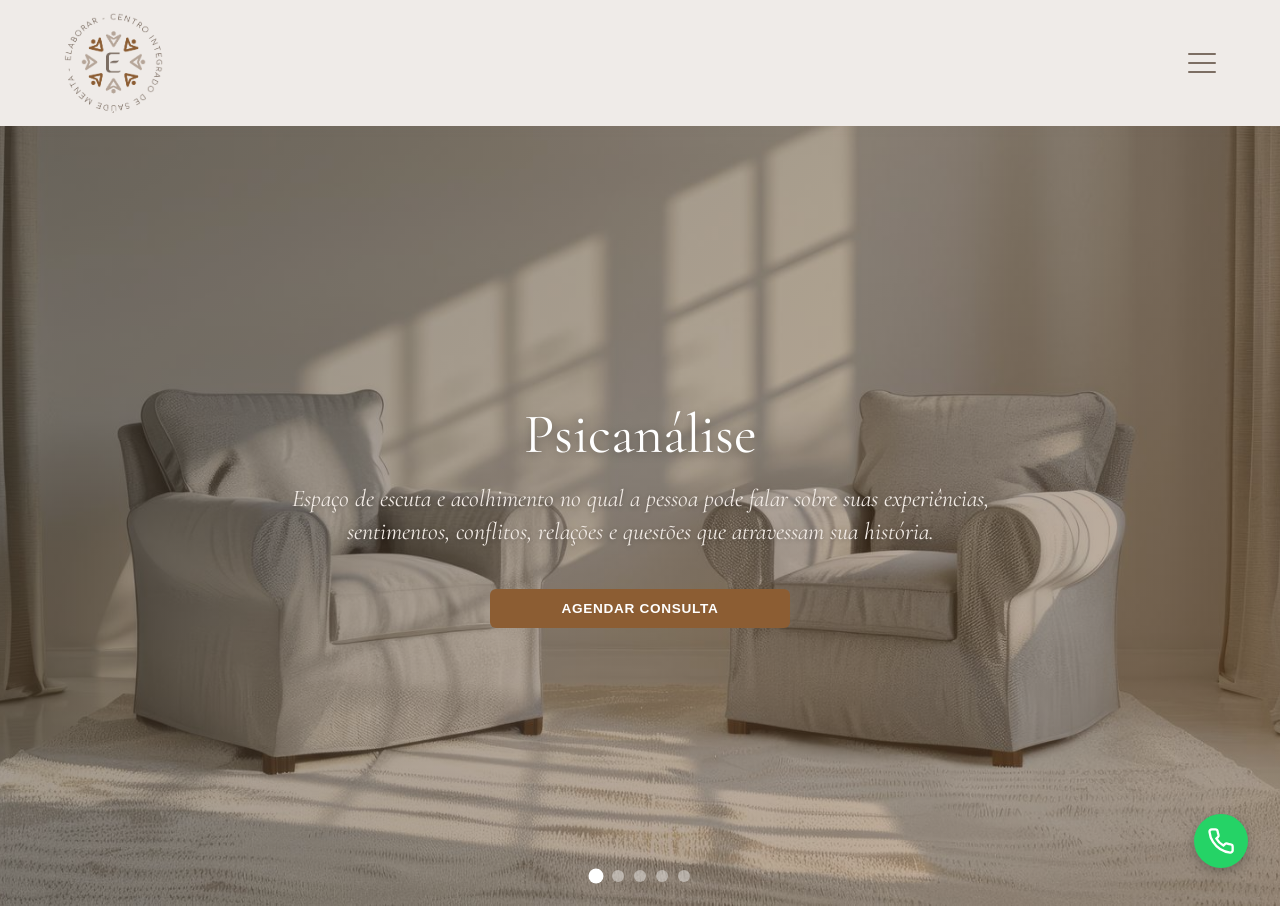
==== commit 81ca9211: "Final Version I cant take this anymo" ====
--- a/index.html
+++ b/index.html
@@ -12,44 +12,44 @@
     <link rel="stylesheet" href="clinica.css">
   </head>
   <body>
-<!-- NAVBAR PRINCIPAL -->
-<header class="navbar">
-  <div class="nav-container">
-    <a href="index.html" class="logo-brand">
-      <img src="imagenssite/logo.png" alt="Logo Elaborar" class="logo-img">
-    </a>
+<!-- NAVBAR UNIFICADA -->
+  <header class="navbar">
+    <div class="nav-container">
+      <a href="index.html" class="logo-brand">
+        <img src="imagenssite/logo.png" alt="Logo Elaborar" class="logo-img">
+      </a>
 
-    <button class="hamburger-btn" id="hamburgerBtn" aria-label="Menu">
-      <span></span><span></span><span></span>
-    </button>
+      <button class="hamburger-btn" id="hamburgerBtn" aria-label="Menu">
+        <span></span><span></span><span></span>
+      </button>
 
-    <div class="nav-content" id="navContent">
-      <nav class="nav-menu">
-        <a href="sobre.html#a-clinica" class="nav-link">A Elaborar</a>
+      <div class="nav-content" id="navContent">
+        <nav class="nav-menu">
+          <a href="sobre.html#a-clinica" class="nav-link">A Elaborar</a>
+          
+          <div class="nav-item has-dropdown">
+            <a href="servicos.html" class="nav-link">Serviços</a>
+           <div class="dropdown-menu">
+            <a href="#" onclick="abrirModalServicoPorNome('detalhe-psicoterapia')">Psicoterapia</a>
+            <a href="#" onclick="abrirModalServicoPorNome('detalhe-psicanalise')">Psicanálise</a>
+            <a href="#" onclick="abrirModalServicoPorNome('detalhe-psiquiatria')">Psiquiatria</a>
+            <a href="#" onclick="abrirModalServicoPorNome('detalhe-neuropsicologia')">Neuropsicologia</a>
+            <a href="#" onclick="abrirModalServicoPorNome('detalhe-envelhecimento')">Cuidado no envelhecimento</a>
+            <a href="#" onclick="abrirModalServicoPorNome('detalhe-maternidade')">Maternidade e primeira infância</a>
+           </div>
+          </div>
 
-        <div class="nav-item has-dropdown">
-          <a href="servicos.html" class="nav-link">Serviços</a>
-          <div class="dropdown-menu">
-            <a href="servicos.html#psicoterapia">Psicoterapia</a>
-            <a href="servicos.html#psicanalise">Psicanálise</a>
-            <a href="servicos.html#psiquiatria">Psiquiatria</a>
-            <a href="servicos.html#avaliacao">Avaliação Neuropsicológica</a>
-            <a href="servicos.html#orientacao-parental">Orientação Parental</a>
-          </div>
-        </div>
+          <a href="profissionais.html" class="nav-link">Profissionais</a>
+          <a href="atendimento.html" class="nav-link">Atendimento Particular</a>
+          <a href="perguntas.html" class="nav-link">Perguntas frequentes</a>
+          <a href="blog.html" class="nav-link">Blog</a>
+          <a href="contatos.html" class="nav-link">Fale conosco</a>
+        </nav>
 
-        <a href="profissionais.html" class="nav-link">Profissionais</a>
-        <a href="atendimento.html" class="nav-link">Atendimento Particular</a>
-        <a href="perguntas.html" class="nav-link">Perguntas frequentes</a>
-        <a href="blog.html" class="nav-link">Blog</a>
-        <a href="contatos.html" class="nav-link">Fale conosco</a>
-      </nav>
-      <!-- BOTÃO DE AÇÃO -->
-      <button class="btn-agendar" onclick="abrirModal()">AGENDAR CONSULTA</button>
-
+        <button class="btn-agendar" onclick="abrirModal()">AGENDAR CONSULTA</button>
+      </div>
     </div>
-  </div>
-</header>
+  </header>
 <!-- HERO SECTION / SLIDESHOW -->
   <section class="hero">
     <div class="slideshow-container">
@@ -59,7 +59,6 @@
         <img src="imagenssite/poltro.png" alt="Atendimento em Psicanálise" class="img-slide">
         <div class="slide-overlay"></div>
         <div class="slide-conteudo">
-          <span class="badge-servico">Especialidade</span>
           <h2>Psicanálise</h2>
           <p>Espaço de escuta e acolhimento no qual a pessoa pode falar sobre suas experiências, sentimentos, conflitos, relações e questões que atravessam sua história.</p>
           <button class="btn-agendar" onclick="abrirModal()">AGENDAR CONSULTA</button>
@@ -71,7 +70,6 @@
         <img src="imagenssite/psico.png" alt="Sessão de Psicoterapia" class="img-slide">
         <div class="slide-overlay"></div>
         <div class="slide-conteudo">
-          <span class="badge-servico">Acolhimento</span>
           <h2>Psicoterapia</h2>
           <p>Atendimento psicológico individualizado para adolescentes e adultos, destinado ao acompanhamento de diferentes demandas emocionais, relacionais e existenciais. </p>
           <button class="btn-agendar" onclick="abrirModal()">AGENDAR CONSULTA</button>
@@ -83,7 +81,6 @@
         <img src="imagenssite/psicologia.png" alt="Avaliação Neuropsicológica" class="img-slide">
         <div class="slide-overlay"></div>
         <div class="slide-conteudo">
-          <span class="badge-servico">Diagnóstico</span>
           <h2>Avaliação Neuropsicológica</h2>
           <p>Investigação detalhada de funções como atenção, memória, linguagem, funções executivas, percepção e aprendizagem, contribuindo para a compreensão do funcionamento cognitivo e para o planejamento de estratégias de acompanhamento e intervenção.</p>
           <button class="btn-agendar" onclick="abrirModal()">AGENDAR CONSULTA</button>
@@ -95,7 +92,6 @@
         <img src="imagenssite/avaliacao.png" alt="Atendimento em Psicanálise" class="img-slide">
         <div class="slide-overlay"></div>
         <div class="slide-conteudo">
-          <span class="badge-servico">Ocupacional</span>
           <h2>Avaliação Psicológica</h2>
           <p>Processo de investigação do funcionamento psicológico, considerando aspectos cognitivos, emocionais e comportamentais.</p>
           <button class="btn-agendar" onclick="abrirModal()">AGENDAR CONSULTA</button>
@@ -107,7 +103,6 @@
         <img src="imagenssite/psiquiatria.png" alt="Atendimento em Psiquiatria" class="img-slide">
         <div class="slide-overlay"></div>
         <div class="slide-conteudo">
-          <span class="badge-servico">Ocupacional</span>
           <h2>Psiquiatria</h2>
           <p>Especialidade médica dedicada à avaliação, diagnóstico, tratamento e acompanhamento de questões relacionadas à saúde mental.</p>
           <button class="btn-agendar" onclick="abrirModal()">AGENDAR CONSULTA</button>
@@ -148,6 +143,36 @@
   <a href="https://wa.me/5573981394240" target="_blank" class="whatsapp-btn" aria-label="WhatsApp">
     <svg xmlns="http://www.w3.org/2000/svg" width="28" height="28" viewBox="0 0 24 24" fill="none" stroke="currentColor" stroke-width="2"><path d="M22 16.92v3a2 2 0 0 1-2.18 2 19.79 19.79 0 0 1-8.63-3.07 19.5 19.5 0 0 1-6-6 19.79 19.79 0 0 1-3.07-8.67A2 2 0 0 1 4.11 2h3a2 2 0 0 1 2 1.72 12.84 12.84 0 0 0 .7 2.81 2 2 0 0 1-.45 2.11L8.09 9.91a16 16 0 0 0 6 6l1.27-1.27a2 2 0 0 1 2.11-.45 12.84 12.84 0 0 0 2.81.7A2 2 0 0 1 22 16.92z"/></svg>
   </a>
+  <script>
+
+      function abrirModalServicoPorNome(idDetalhe) {
+  if (!window.location.pathname.includes('servicos.html')) {
+    window.location.href = `servicos.html?abrir=${idDetalhe}`;
+    return;
+  }
+  abrirModalServico(idDetalhe);
+}
+
+function destacarCard(idCard) {
+  document.querySelectorAll('.card-servico').forEach(card => card.classList.remove('destacado'));
+  const card = document.getElementById(idCard);
+  if (card) {
+    card.classList.add('destacado');
+  }
+}
+
+document.addEventListener("DOMContentLoaded", function() {
+  const params = new URLSearchParams(window.location.search);
+  const modalParaAbrir = params.get('abrir');
+  
+  if (modalParaAbrir) {
+    setTimeout(() => {
+      abrirModalServico(modalParaAbrir);
+    }, 200);
+  }
+});
+
+  </script>
 </body>
 </html>
 
